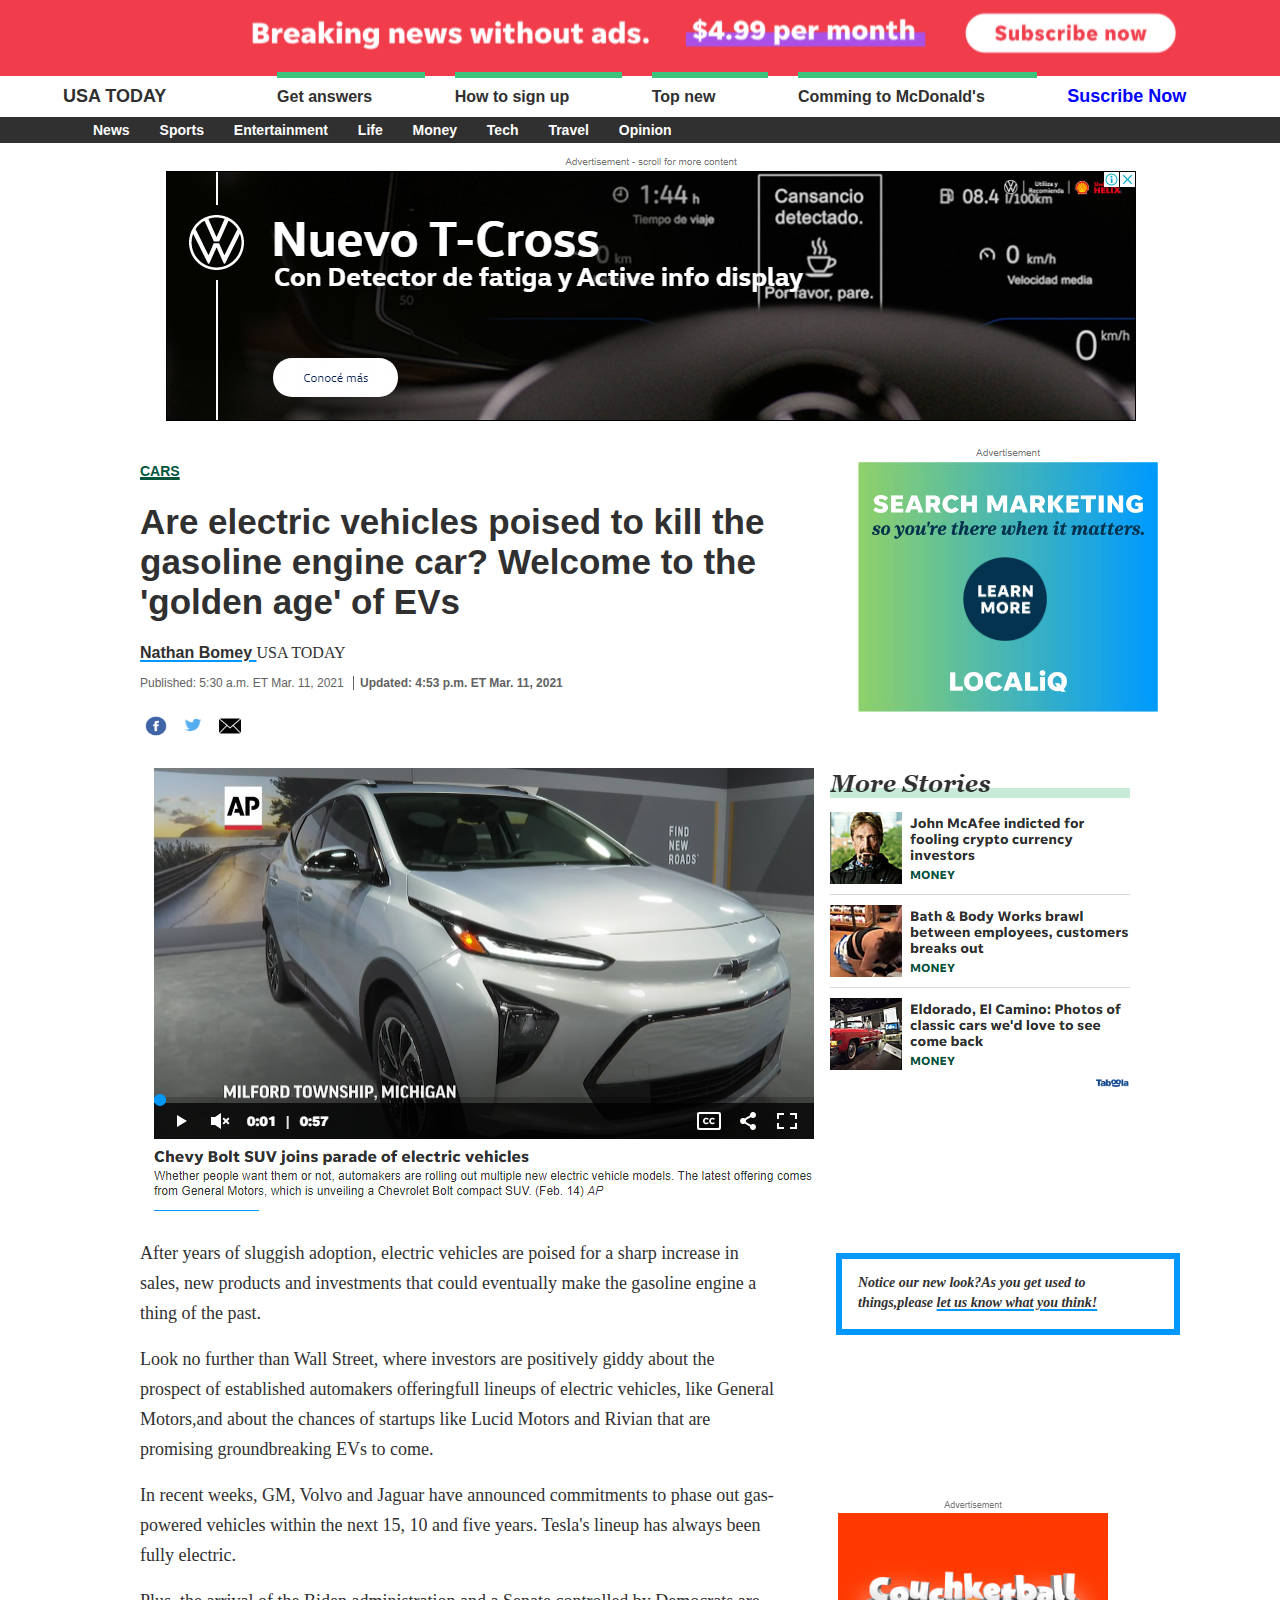
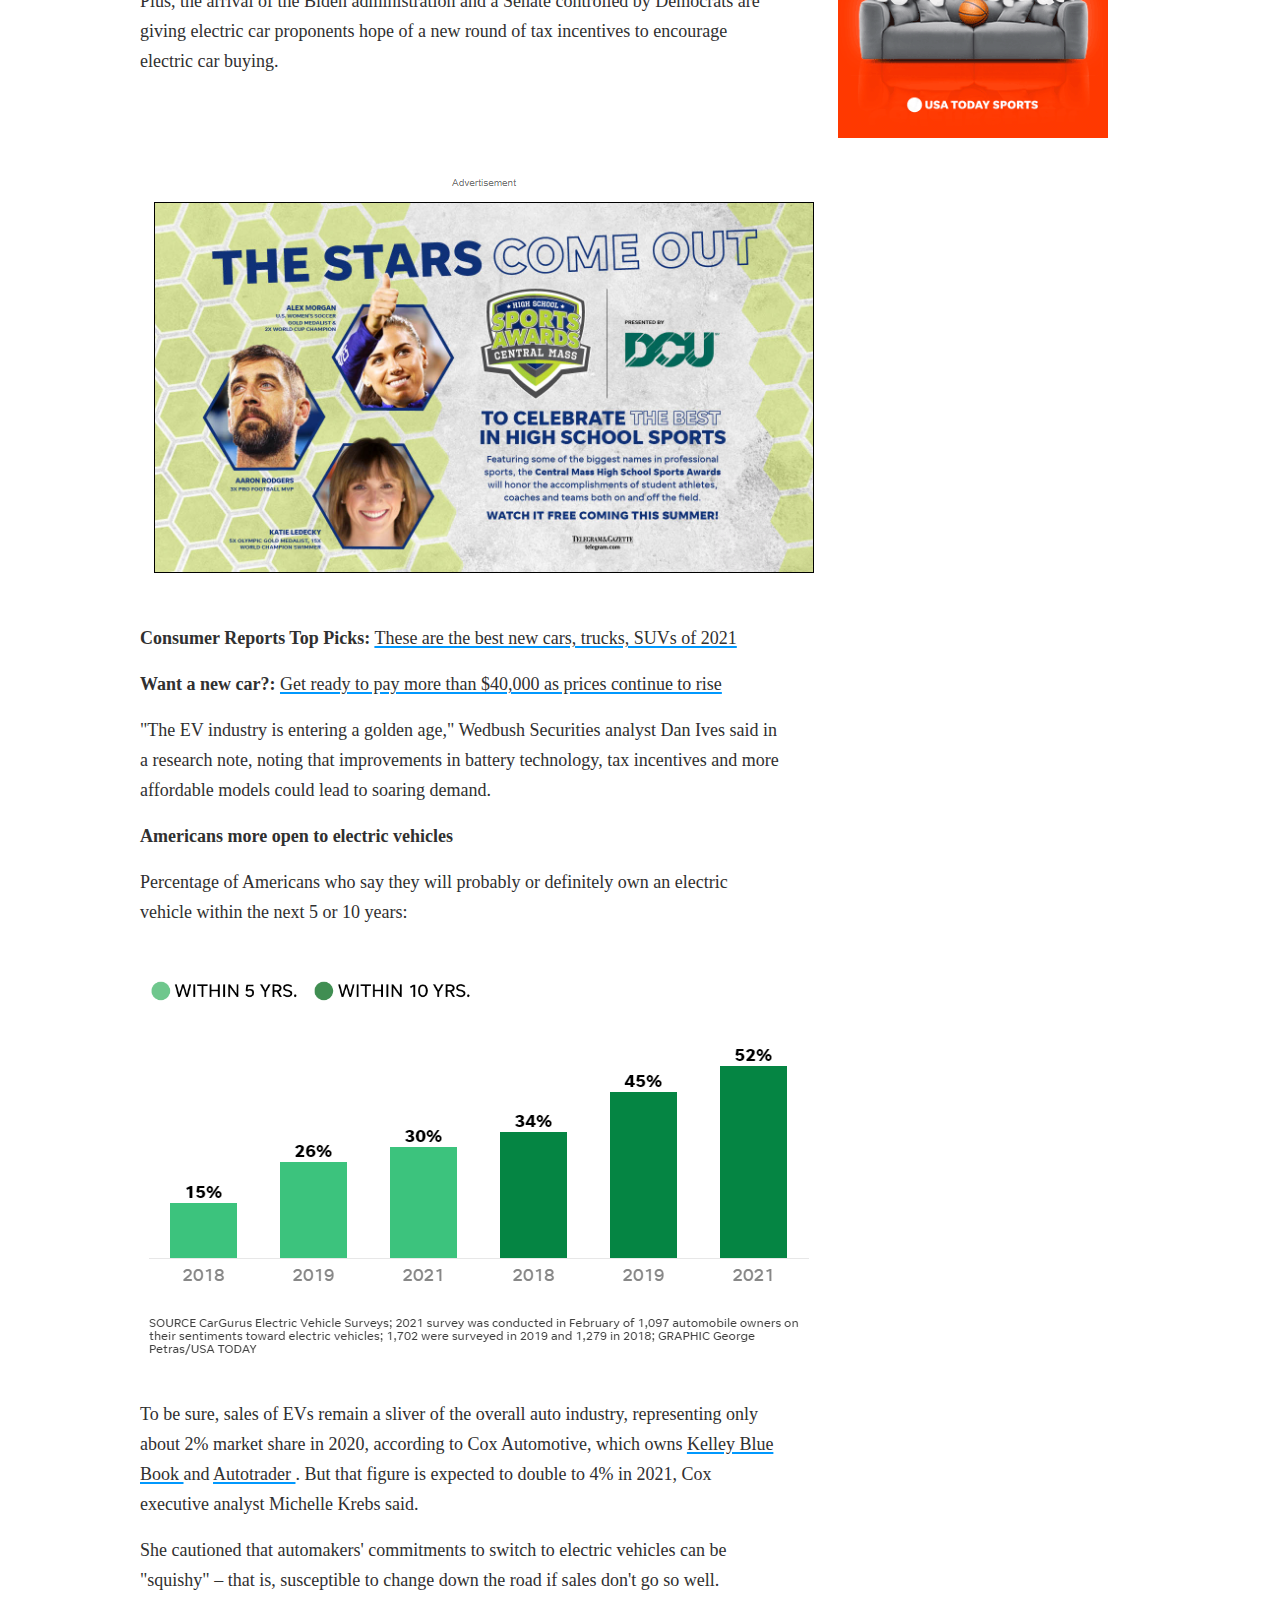
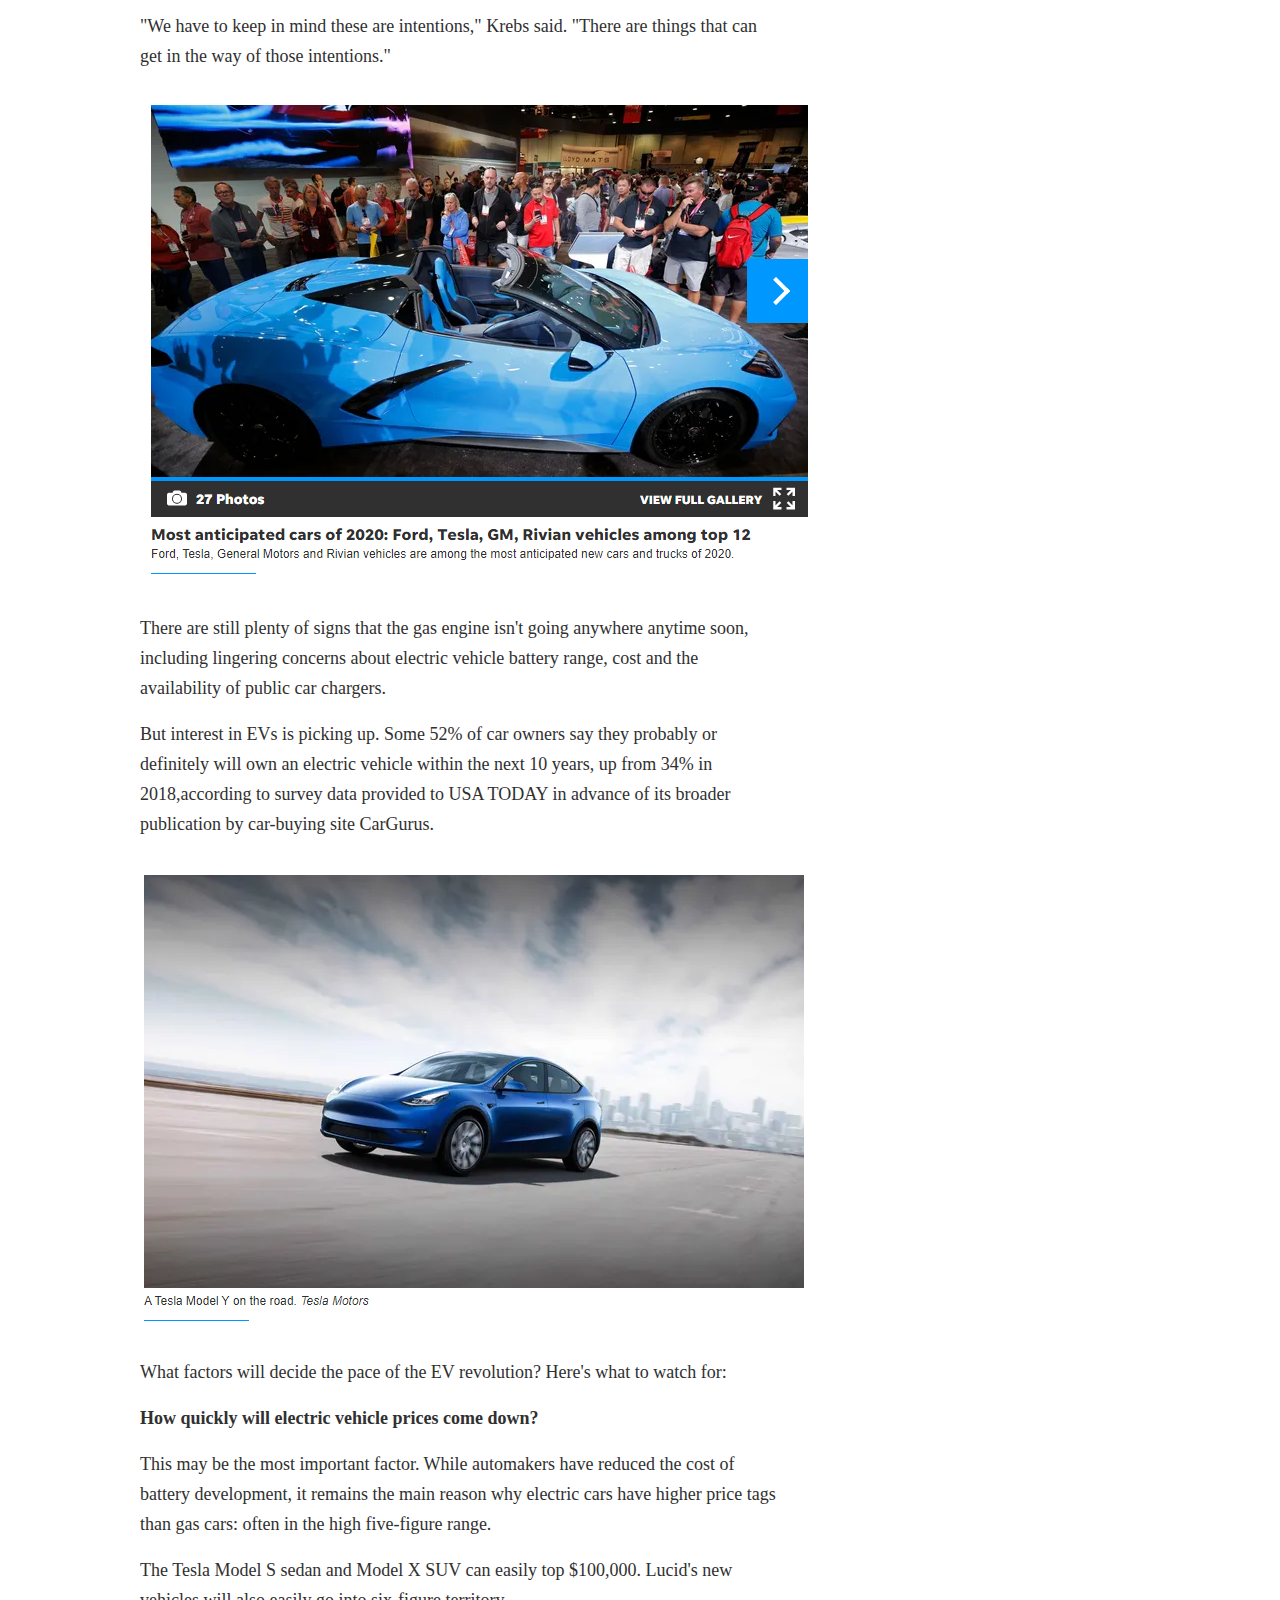
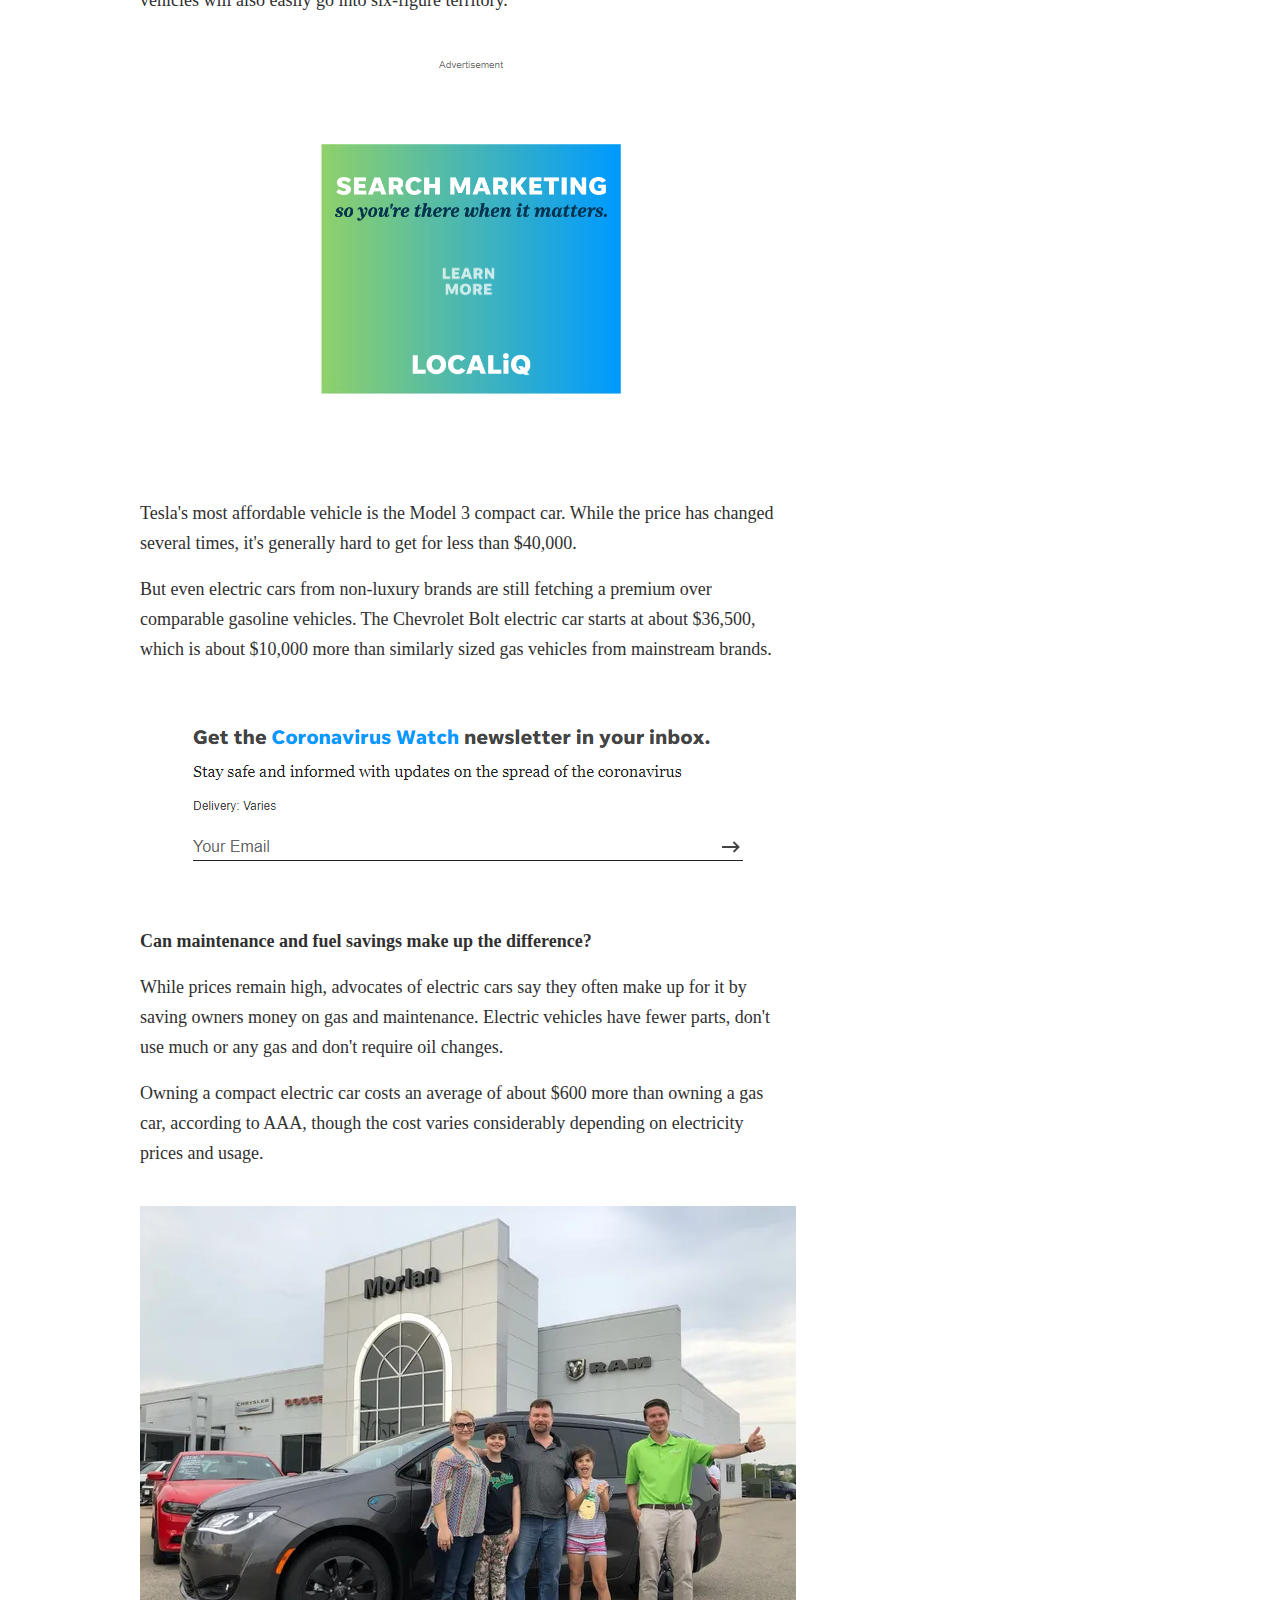
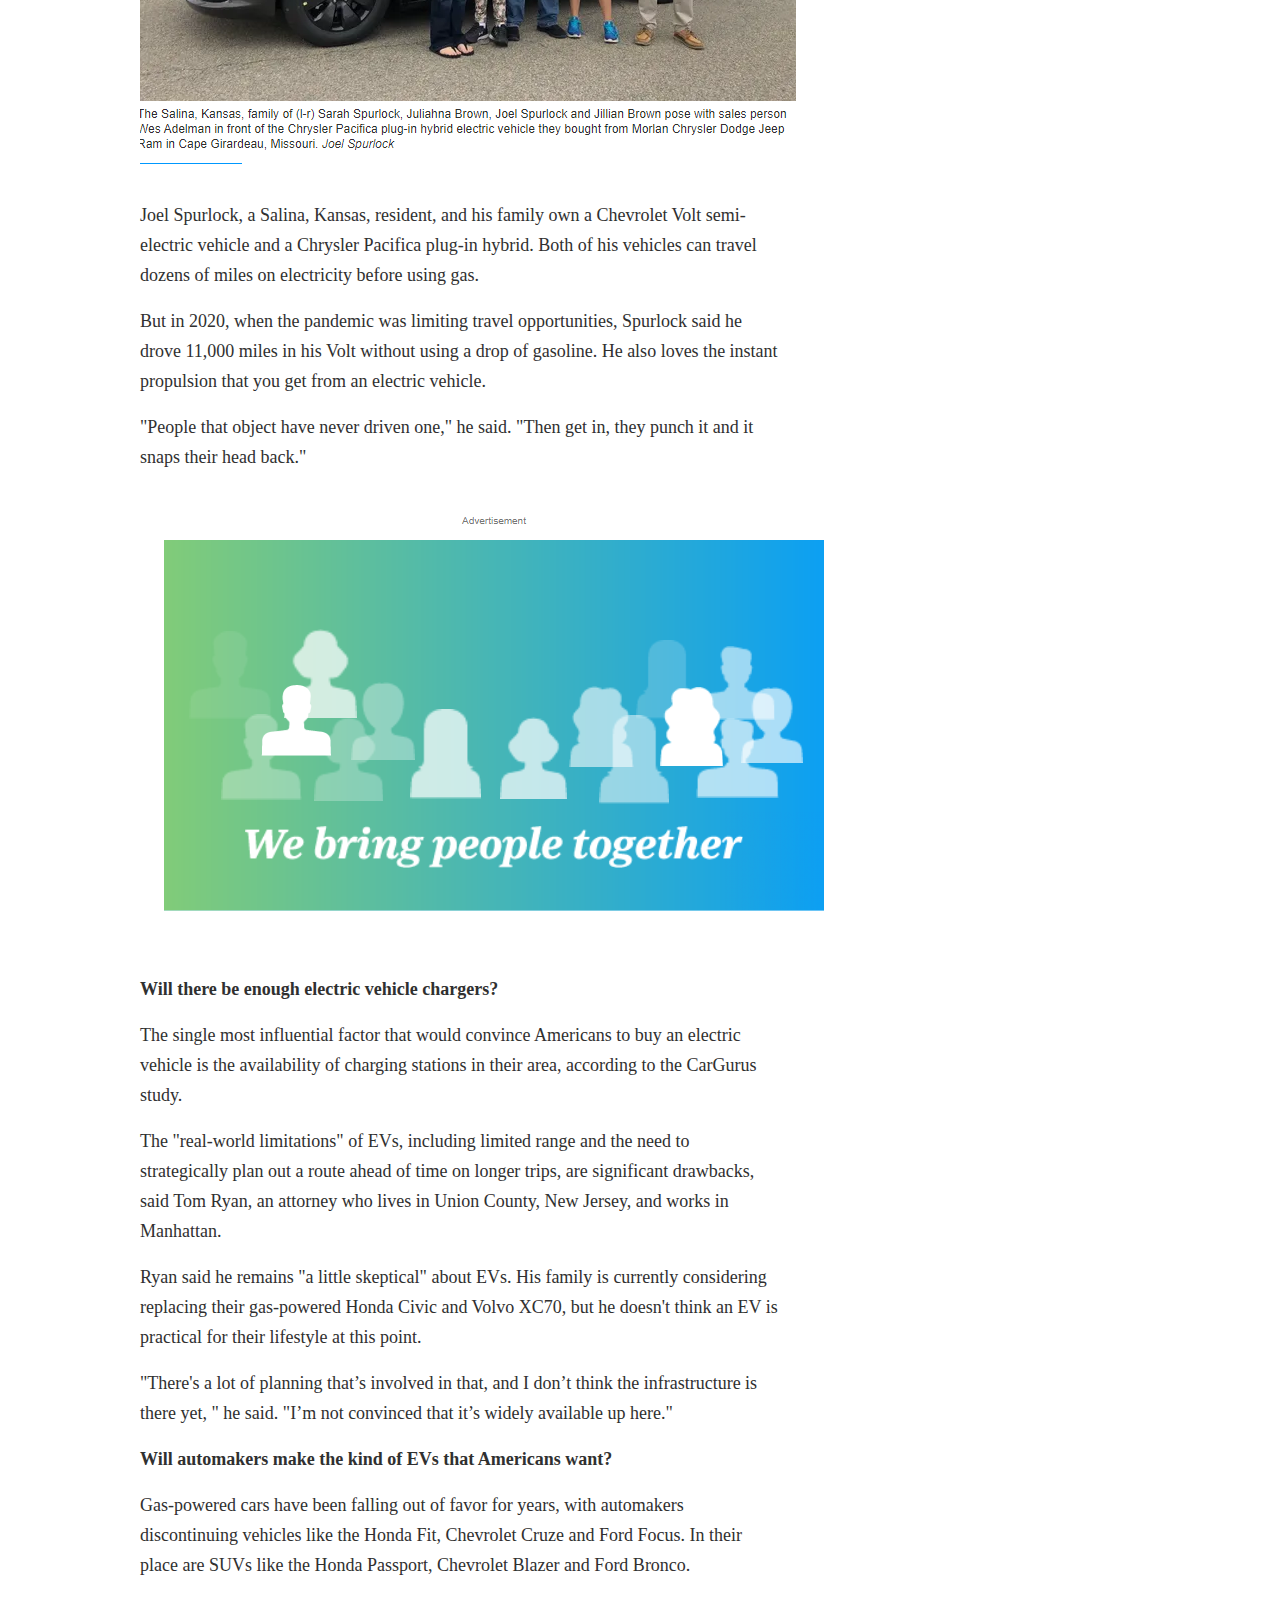
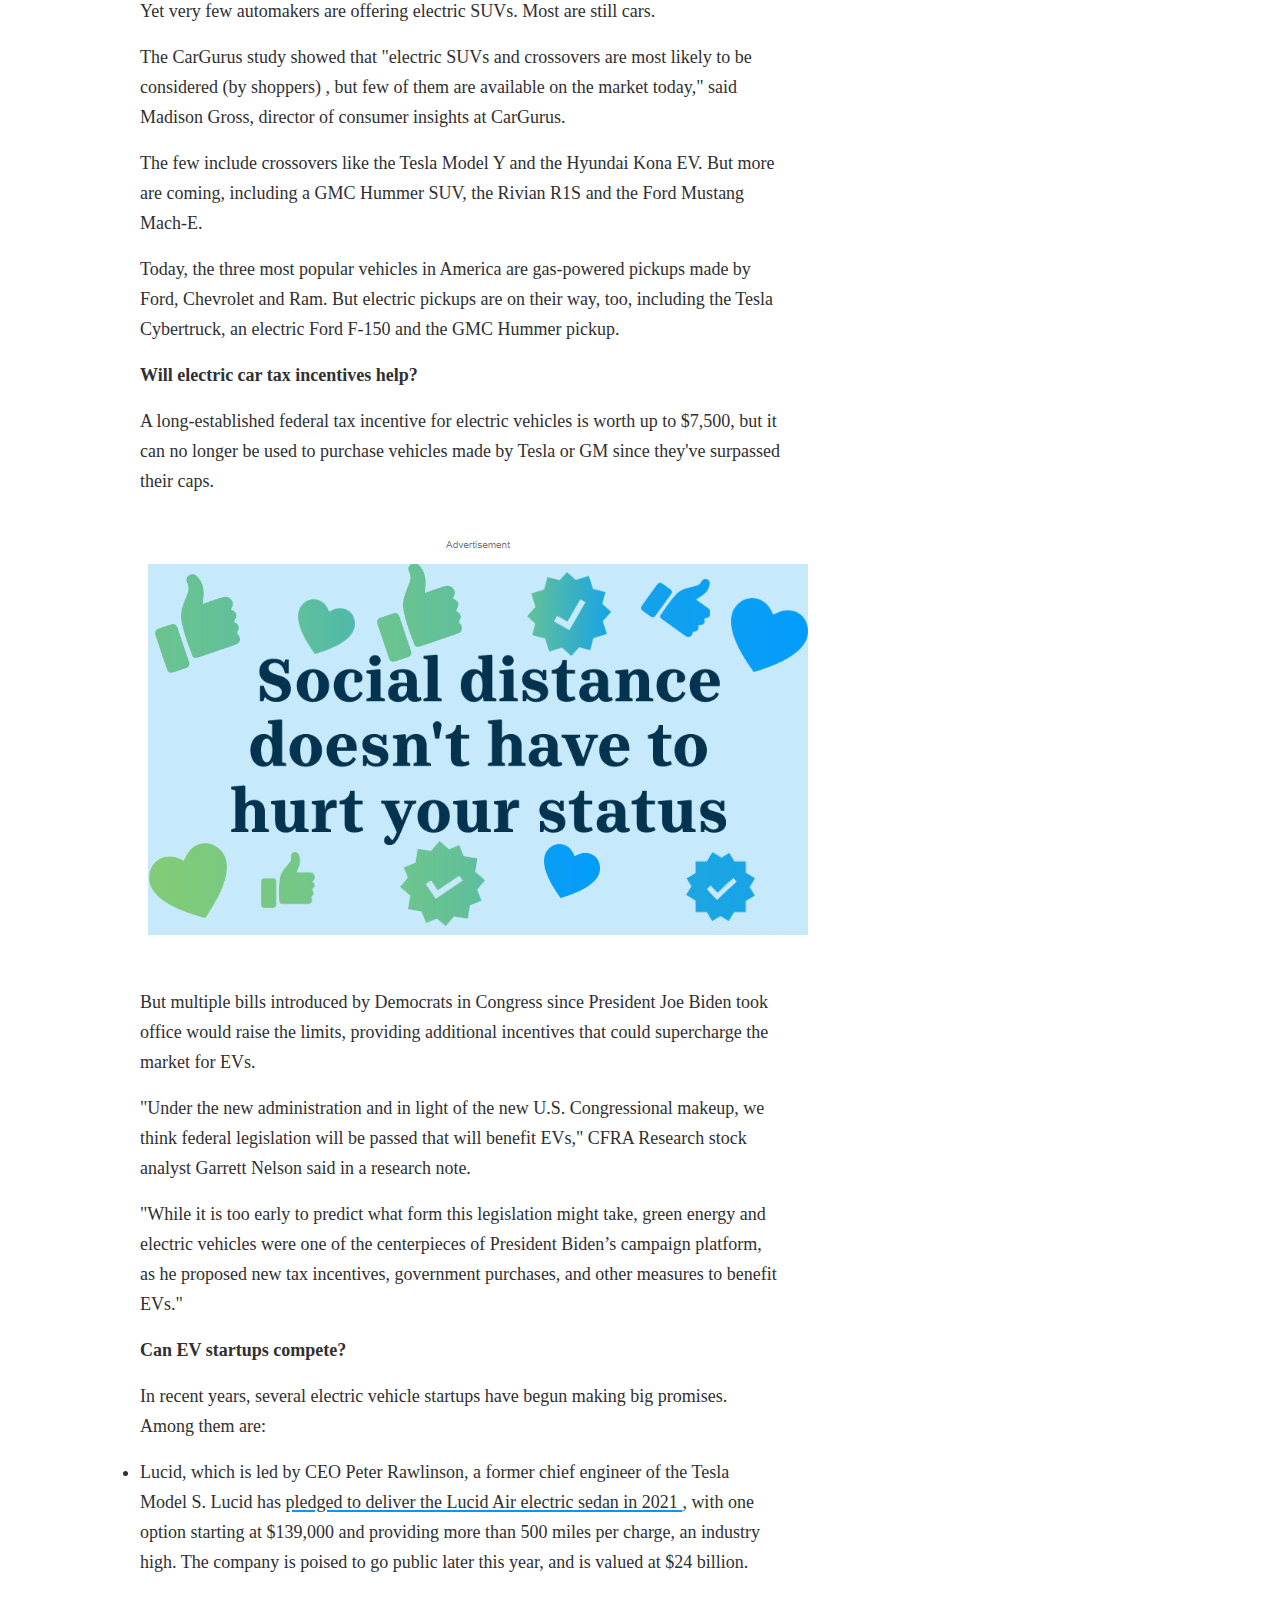
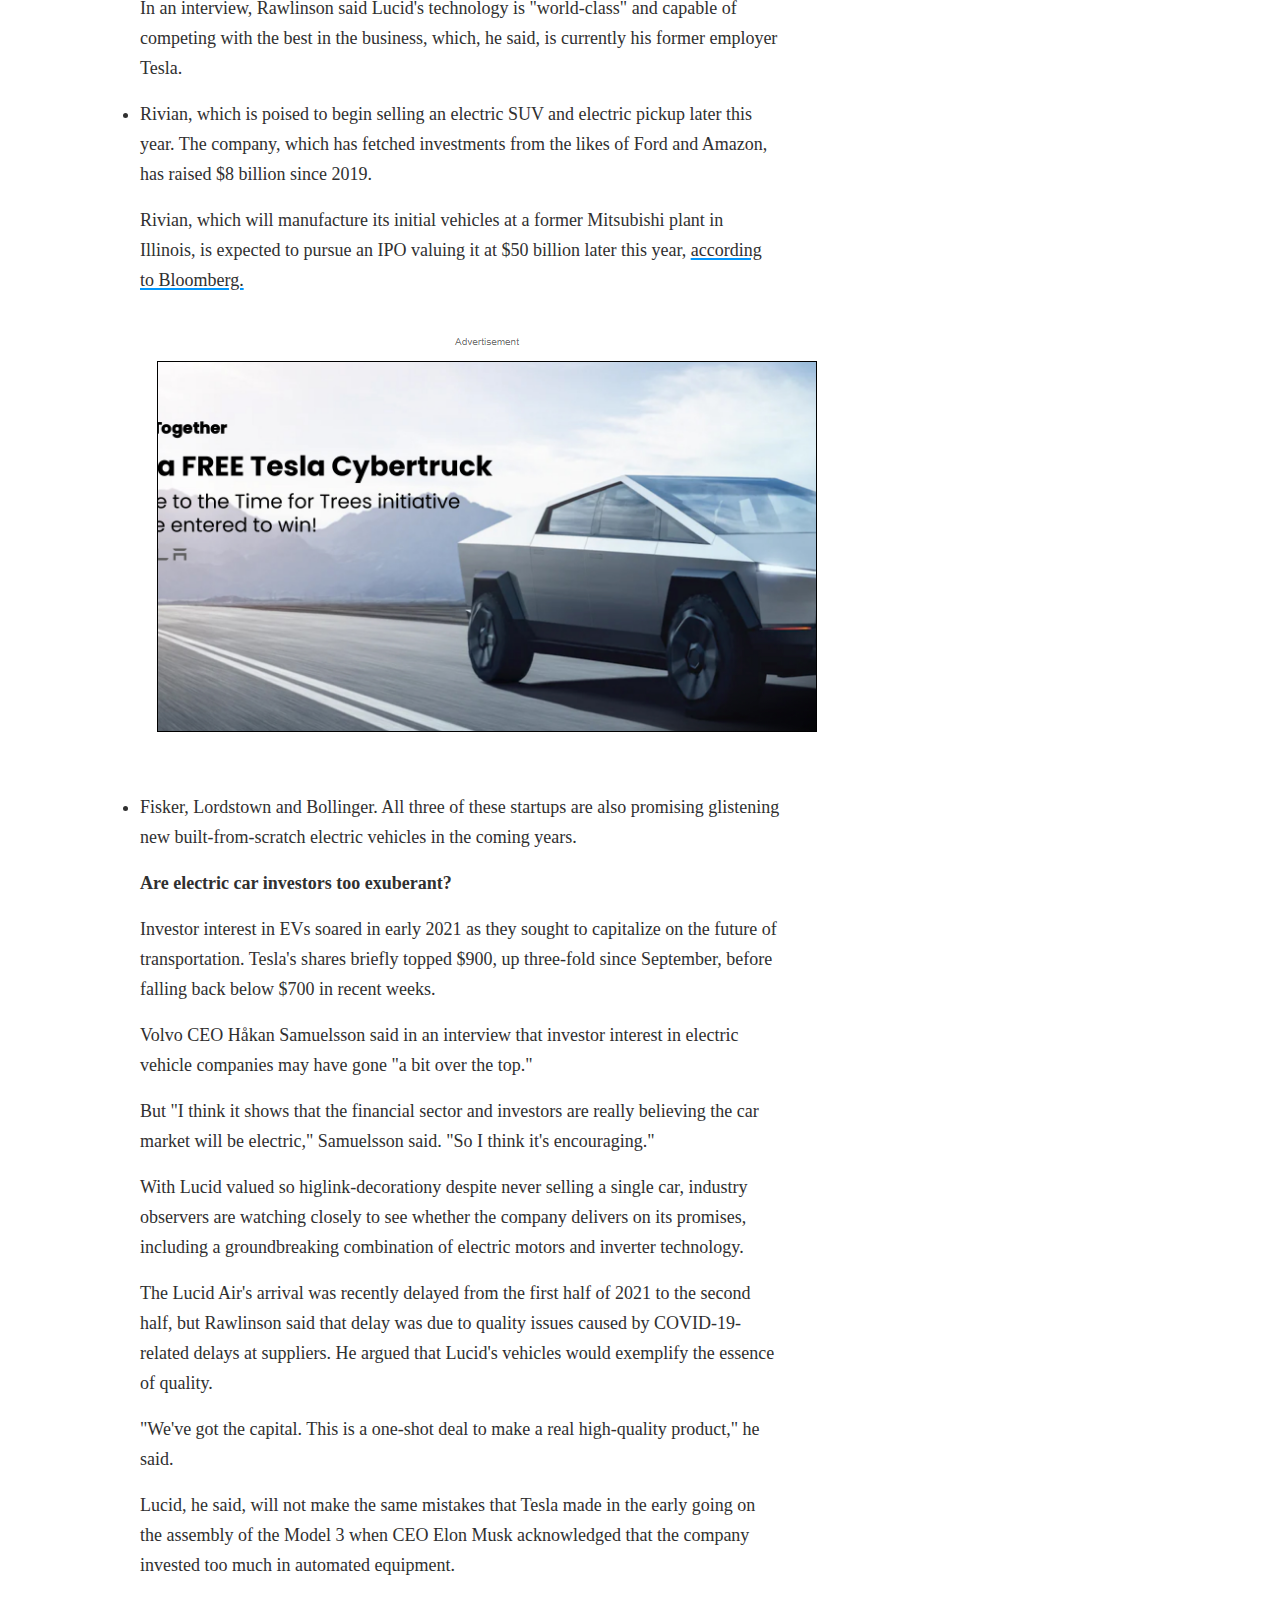
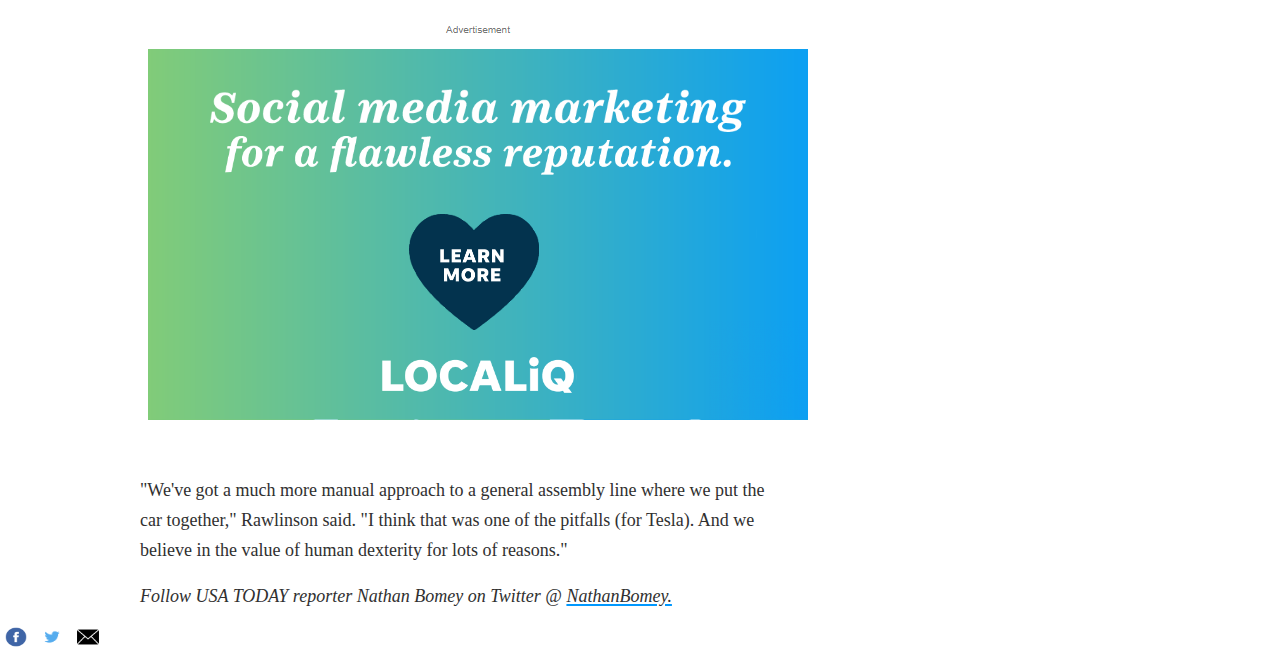
==== New-1.html @ ef64a82e "Renamed Class" ====
<!DOCTYPE html> 
<html lang="en">
    <head>
        <meta charset="UTF-8">
        <meta http-equiv="X-UA-Compatible" content="IE=edge">
        <meta name="viewport" content="width=device-width, initial-scale=1.0">
        <title>Electric vehicles threaten engines: GM, Volvo, Jaguar ditch gas cars</title> 
        <link rel="stylesheet" href="style.css">
    </head>
    <body>   
        <div class="header-fixed">
            <div class="advertisement-top">
                <img src="img/advertisement-header.png" alt="Advertisement">
            </div>
            <ul class="navbar-ul-1">
                <li class="navbar-li-icon">
                    <a class="navbar-li-icon-font"href="https://www.usatoday.com/news/"> 
                        usa today
                    </a>
                </li>
                <li class="navbar-li-1">
                    <a class="navbar-li-a-font"href="https://www.usatoday.com/story/money/taxes/2021/03/07/questions-answered-stimulus-unemployment-credits-jobs/4620258001/">
                        Get answers
                    </a>
                </li>
                <li class="navbar-li-1">
                    <a class="navbar-li-a-font"href="https://www.usatoday.com/story/money/food/2021/02/16/ihop-pancake-day-free-pancakes-coronavirus-changes/6706550002/">
                        How to sign up
                    </a>
                </li>
                <li class="navbar-li-1">
                    <a class="navbar-li-a-font"href="https://www.usatoday.com/story/money/cars/2021/02/18/consumer-reports-2021-top-picks-new-cars-trucks-suvs/6763979002/">
                        Top new
                    </a>
                </li>
                <li class="navbar-li-1">
                    <a class="navbar-li-a-font"href="https://www.usatoday.com/story/money/restaurants/2021/02/10/mcdonalds-hi-c-drink-orange-lavaburst-fanta-coming-back/4454968001/">
                        Comming to McDonald's
                    </a>
                </li>
                <li class="navbar-li-suscribe">
                    <a class="navbar-li-a-suscribe"href="https://cm.usatoday.com/specialoffer?gps-source=CPMASTHEAD&itm_campaign=2021SPRING&itm_medium=ONSITE&onSuccessRedirectURL=https%3A%2F%2Fwww.usatoday.com%2Fstory%2Fmoney%2Fcars%2F2021%2F03%2F11%2Felectric-vehicles-tesla-gm-lucid-rivian-volvo-gas-cars%2F4581584001%2F">
                        Suscribe Now
                    </a>
                </li>
            </ul>
            <ul class="navbar-ul-2">
                <li class="navbar-li-2">
                    <a class="navbar-li-2-a-font"href="https://www.usatoday.com/news/"> 
                        News</a>
                    </li>
                <li class="navbar-li-2">
                    <a class="navbar-li-2-a-font"href="https://www.usatoday.com/sports/"> 
                        Sports
                    </a>
                </li>
                <li class="navbar-li-2">
                    <a class="navbar-li-2-a-font"href="https://www.usatoday.com/entertainment/"> 
                        Entertainment
                    </a>
                </li>
                <li class="navbar-li-2">
                    <a class="navbar-li-2-a-font"href="https://www.usatoday.com/life/"> 
                        Life
                    </a>
                </li>
                <li class="navbar-li-2">
                    <a class="navbar-li-2-a-font"href="https://www.usatoday.com/money/">
                        Money
                    </a>
                </li>
                <li class="navbar-li-2">
                    <a class="navbar-li-2-a-font"href="https://www.usatoday.com/tech/">
                        Tech
                    </a>
                </li>
                <li class="navbar-li-2">
                    <a class="navbar-li-2-a-font"href="https://www.usatoday.com/travel/">
                        Travel
                    </a>
                </li>
                <li class="navbar-li-2">
                    <a class="navbar-li-2-a-font"href="https://www.usatoday.com/opinion/">
                        Opinion
                    </a>
                </li>
            </ul>
        </div>
        <img class="advertisement-body-margin" src="img/advertisement.png" alt="advertisement" >
        <div class="advertisement-float">
            <img class="advertisement-margin" src="img/advertisement8.png" alt="advertisement" >
        </div>
        <p class="index-font">
            <a class="index-decoration" href="https://www.usatoday.com/money/cars/">
                cars
            </a>
        </p>
        
        <h1 class="title-font">
            Are electric vehicles poised to kill the gasoline engine car? Welcome to the 'golden age' of EVs
        </h1>
        <p class="info-font">
            <a class="link-decoration" href="https://www.usatoday.com/staff/2646746001/nathan-bomey/">
                <span class="font-black">Nathan Bomey</span>
            </a> 
                <span class="font-uppercase">usa today<span>
        </p>
        <p class="info2-font">
            Published: 5:30 a.m. ET Mar. 11, 2021 <span class="info-text">Updated: 4:53 p.m. ET Mar. 11, 2021</span>
        </p>
        <div class="social-icon-div">
            <a class="social-img-icon" href="https://www.facebook.com/dialog/share?display=popup&app_id=215046668549694&href=https%3A%2F%2Fwww.usatoday.com%2Fstory%2Fmoney%2Fcars%2F2021%2F03%2F11%2Felectric-vehicles-tesla-gm-lucid-rivian-volvo-gas-cars%2F4581584001%2F">
                <img src="img/facebook.png" alt="Facebook Icon" width="22" height="20">
            </a>
            <a class="social-img-icon" href="https://twitter.com/intent/tweet?url=https%3A%2F%2Fwww.usatoday.com%2Fstory%2Fmoney%2Fcars%2F2021%2F03%2F11%2Felectric-vehicles-tesla-gm-lucid-rivian-volvo-gas-cars%2F4581584001%2F&text=Are%20electric%20vehicles%20poised%20to%20kill%20the%20gasoline%20engine%20car%3F%20Welcome%20to%20the%20%27golden%20age%27%20of%20EVs&via=usatoday">
                <img src="img/twitter.png" alt="Twitter Icon" width="24" height="22">
            </a>
            <a class="social-img-icon" href="mailto:?subject=Are%20electric%20vehicles%20poised%20to%20kill%20the%20gasoline%20engine%20car%3F%20Welcome%20to%20the%20'golden%20age'%20of%20EVs%20-%20from%20USA%20TODAY&amp;body=Are%20electric%20vehicles%20poised%20to%20kill%20the%20gasoline%20engine%20car%3F%20Welcome%20to%20the%20'golden%20age'%20of%20EVs%0A%0AAfter%20years%20of%20sluggish%20adoption%2C%20electric%20cars%20are%20poised%20for%20a%20surge%20in%20sales%20and%20products%20that%20could%20make%20the%20gas%20engine%20a%20thing%20of%20the%20past.%0A%0ACheck%20out%20this%20story%20on%20usatoday.com%3A%20https%3A%2F%2Fwww.usatoday.com%2Fstory%2Fmoney%2Fcars%2F2021%2F03%2F11%2Felectric-vehicles-tesla-gm-lucid-rivian-volvo-gas-cars%2F4581584001%2F">
                <img src="img/email.png" alt="Email Icon" width="22" height="20">
            </a>
        </div>
        <div class="advertisement-float">
            <img class="advertisement-margin"src="img/advertisement9.png" alt="Anuncio" >
        </div>
        <div class="advertisement-text-margin">
            <img  src="img/car-advertisement.png" alt="Car Ad">
        </div>
        <div class="text-float">
            <p class="text-float-font">
                Notice our new look?As you get used to things,please 
                    <a class="link-decoration" href="https://cm.usatoday.com/site-feedback/?platform=Tangent-Desktop&url=https%3A%2F%2Fwww.usatoday.com%2Fstory%2Fmoney%2Fcars%2F2021%2F03%2F11%2Felectric-vehicles-tesla-gm-lucid-rivian-volvo-gas-cars%2F4581584001%2F&marketName=usatoday&cta=Right-Rail">
                        let us know what you think!
                    </a>
            </p>
        </div>
        <p class="text-font">
            After years of sluggish adoption, electric vehicles are poised for a sharp increase in sales,
            new products and investments that could eventually make the gasoline engine a thing of the past.
        </p>
        <p class="text-font">
            Look no further than Wall Street, where investors are positively giddy about the prospect of established 
            automakers offeringfull lineups of electric vehicles, like General Motors,and about the chances of startups
            like Lucid Motors and Rivian that are promising groundbreaking EVs to come.
        </p> 
        <div class="advertisement-sticky">
            <img class="advertisement-float2" src="img/advertisement10.png" alt="Advertisement" >
        </div>
        <p class="text-font">
            In recent weeks, GM, Volvo and Jaguar have announced commitments to phase out gas-powered vehicles 
            within the next 15, 10 and five years. Tesla's lineup has always been fully electric.
        </p>
        
        <p class="text-font">
            Plus, the arrival of the Biden administration and a Senate controlled by Democrats are giving electric
            car proponents hope of a new round of tax incentives to encourage electric car buying.
        </p>
        <img class="advertisement-text-margin" src="img/advertisement1.png" alt="Advertisement">
        <p class="text-font">
            <span class="font-black">Consumer Reports Top Picks:</span>
            <a class="link-decoration" href="https://www.usatoday.com/story/money/cars/2021/02/18/consumer-reports-2021-top-picks-new-cars-trucks-suvs/6763979002/">
                These are the best new cars, trucks, SUVs of 2021
            </a>
        </p>
        
        <p class="text-font">
            <span class="font-black">Want a new car?:</span>
            <a class="link-decoration" href="https://www.usatoday.com/story/money/cars/2021/01/07/new-cars-trucks-suvs-financing-downpayment-prices/4139776001/">
                Get ready to pay more than $40,000 as prices continue to rise
            </a>
        </p>      
        <p class="text-font">
            "The EV industry is entering a golden age," Wedbush Securities analyst Dan Ives said in a research note, 
            noting that improvements in battery technology, tax incentives and more affordable models could lead to 
            soaring demand.
        </p>  
        <h2 class="text-font">
            Americans more open to electric vehicles
        </h2> 
        <p class="text-font">
            Percentage of Americans who say they will probably or definitely own an electric vehicle within the next
             5 or 10 years:
        </p> 
        <img class="advertisement-text-margin" src="img/graphic.png"alt="Graphic">
        <p class="text-font">
            To be sure, sales of EVs remain a sliver of the overall auto industry, representing only about 2% market 
            share in 2020, according to Cox Automotive, which owns 
            <a class="link-decoration" href="https://www.kbb.com">
                Kelley Blue Book
            </a>  and 
            <a class="link-decoration" href="https://www.autotrader.com">
                Autotrader
            </a> . But that figure 
            is expected to double to 4% in 2021, Cox executive analyst Michelle Krebs said.
        </p>
        <p class="text-font">
            She cautioned that automakers' commitments to switch to electric vehicles can be "squishy" – that is, 
            susceptible to change down the road if sales don't go so well.
        </p>
        <p class="text-font">
            "We have to keep in mind these are intentions," Krebs said. "There are things that can get in the way 
            of those intentions."
        </p>
        <img class="advertisement-text-margin" src="img/gallery.png"alt="Cars">
        <p class="text-font">
            There are still plenty of signs that the gas engine isn't going anywhere anytime soon, including 
            lingering concerns about electric vehicle battery range, cost and the availability of public car chargers.
        </p>
        <p class="text-font">
            But interest in EVs is picking up. Some 52% of car owners say they probably or definitely will own an 
            electric vehicle within the next 10 years, up from 34% in 2018,according to survey data provided to USA
             TODAY in advance of its broader publication by car-buying site CarGurus.
        </p>
        <img class="advertisement-text-margin" src="img/tesla-car.png"alt="Tesla Car">
        <p class="text-font">
            What factors will decide the pace of the EV revolution? Here's what to watch for:
        </p>
        <h2 class="text-font">
            How quickly will electric vehicle prices come down?
        </h2>
        <p class="text-font">
            This may be the most important factor. While automakers have reduced the cost of battery development,
             it remains the main reason why electric cars have higher price tags than gas cars: often in the high 
             five-figure range.
        </p>
        <p class="text-font">
            The Tesla Model S sedan and Model X SUV can easily top $100,000. Lucid's new vehicles will also easily
             go into six-figure territory.
        </p>
        <img class="advertisement-text-margin" src="img/advertisement2.png"alt="Advertisement">
        <p class="text-font">
            Tesla's most affordable vehicle is the Model 3 compact car. While the price has changed several times, 
            it's generally hard to get for less than $40,000.
        </p>
        <p class="text-font">
            But even electric cars from non-luxury brands are still fetching a premium over comparable gasoline 
            vehicles. The Chevrolet Bolt electric car starts at about $36,500, which is about $10,000 more than 
            similarly sized gas vehicles from mainstream brands.
        </p>
        <img class="advertisement-text-margin" src="img/advertisement3.png"alt="Advertisement">
        <h2 class="text-font">
            Can maintenance and fuel savings make up the difference?
        </h2>
        <p class="text-font">
            
            While prices remain high, advocates of electric cars say they often make up for it by saving owners
             money on gas and maintenance. Electric vehicles have fewer parts, don't use much or any gas and don't
              require oil changes.
        </p>
        <p class="text-font">
            Owning a compact electric car costs an average of about $600 more than owning a gas car, according to AAA,
             though the cost varies considerably depending on electricity prices and usage.
        </p>
            <img class="advertisement-text-margin" src="img/family.png"alt="Family">
        <p class="text-font">
            Joel Spurlock, a Salina, Kansas, resident, and his family own a Chevrolet Volt semi-electric vehicle and a
             Chrysler Pacifica plug-in hybrid. Both of his vehicles can travel dozens of miles on electricity before 
             using gas.
        </p>
        <p class="text-font">
            But in 2020, when the pandemic was limiting travel opportunities, Spurlock said he drove 11,000 miles in
             his Volt without using a drop of gasoline. He also loves the instant propulsion that you get from an 
             electric vehicle.
        </p>
        <p class="text-font">
            "People that object have never driven one," he said. "Then get in, they punch it and it snaps their head 
            back."
        </p>
        <img class="advertisement-text-margin" src="img/advertisement4.png"alt="Advertisement">
        <h2 class="text-font">
            Will there be enough electric vehicle chargers?
        </h2>
        <p class="text-font">
            The single most influential factor that would convince Americans to buy an electric vehicle is the 
            availability of charging stations in their area, according to the CarGurus study.
        </p>
        <p class="text-font">
            The "real-world limitations" of EVs, including limited range and the need to strategically plan out a route
             ahead of time on longer trips, are significant drawbacks, said Tom Ryan, an attorney who lives in Union
              County, New Jersey, and works in Manhattan.
        </p>
        <p class="text-font">
            Ryan said he remains "a little skeptical" about EVs. His family is currently considering replacing their 
            gas-powered Honda Civic and Volvo XC70, but he doesn't think an EV is practical for their lifestyle at 
            this point.
        </p>
        <p class="text-font">
            "There's a lot of planning that’s involved in that, and I don’t think the infrastructure is there yet,
            " he said. "I’m not convinced that it’s widely available up here."
        </p>
        <h2 class="text-font">
            Will automakers make the kind of EVs that Americans want?
        </h2>
        <p class="text-font">
            Gas-powered cars have been falling out of favor for years, with automakers discontinuing vehicles like 
            the Honda Fit, Chevrolet Cruze and Ford Focus. In their place are SUVs like the Honda Passport, 
            Chevrolet Blazer and Ford Bronco.
        </p>
        <p class="text-font">
            Yet very few automakers are offering electric SUVs. Most are still cars.
        </p>
        <p class="text-font">
            The CarGurus study showed that "electric SUVs and crossovers are most likely to be considered (by shoppers)
            , but few of them are available on the market today," said Madison Gross, director of consumer insights at 
            CarGurus.    
        </p>
        <p class="text-font">
            The few include crossovers like the Tesla Model Y and the Hyundai Kona EV. But more are coming, including
             a GMC Hummer SUV, the Rivian R1S and the Ford Mustang Mach-E.
        </p>
        <p class="text-font">
            Today, the three most popular vehicles in America are gas-powered pickups made by Ford, Chevrolet and Ram.
             But electric pickups are on their way, too, including the Tesla Cybertruck, an electric Ford F-150 and the
              GMC Hummer pickup.
        </p>
        <h2 class="text-font">
            Will electric car tax incentives help?
        </h2>
        <p class="text-font">
            A long-established federal tax incentive for electric vehicles is worth up to $7,500, but it can no longer
             be used to purchase vehicles made by Tesla or GM since they've surpassed their caps.
        </p>
        <img class="advertisement-text-margin" src="img/advertisement5.png"alt="Advertisement">
        <p class="text-font">
            But multiple bills introduced by Democrats in Congress since President Joe Biden took office would raise 
            the limits, providing additional incentives that could supercharge the market for EVs.
        </p>
        <p class="text-font">
            "Under the new administration and in light of the new U.S. Congressional makeup, we think federal 
            legislation will be passed that will benefit EVs," CFRA Research stock analyst Garrett Nelson said in a 
            research note.
        </p>
        <p class="text-font">
            "While it is too early to predict what form this legislation might take, green energy and electric vehicles
             were one of the centerpieces of President Biden’s campaign platform, as he proposed new tax incentives, 
             government purchases, and other measures to benefit EVs."
        </p>
        <h2 class="text-font">
            <span class="font-black">Can EV startups compete?</span>
        </h2>
        <p class="text-font">
            In recent years, several electric vehicle startups have begun making big promises. Among them are:
        </p>
        <ul class="text-ul-font">
            <li>
                Lucid, which is led by CEO Peter Rawlinson, a former chief engineer of the Tesla Model S. Lucid has
                    <a class="link-decoration" href="https://www.usatoday.com/story/money/cars/2020/09/09/lucid-air-lucid-motors-electric-car/5748925002/">
                        pledged to deliver the Lucid Air electric sedan in 2021
                    </a>
                , with one option starting at $139,000 and providing more than 500 miles per charge, an industry high.
                The company is poised to go public later this year, and is valued at $24 billion.
            </li>
        </ul>
        <p class="text-font">
             In an interview, Rawlinson said Lucid's technology is "world-class" and capable of competing with the 
             best in the business, which, he said, is currently his former employer Tesla.
        </p>
        <ul class="text-ul-font">
            <li>
                Rivian, which is poised to begin selling an electric SUV and electric pickup later this year. The 
                company, which has fetched investments from the likes of Ford and Amazon, has raised $8 billion since
                 2019.
            </li>
        </ul>
        <p class="text-font">
            Rivian, which will manufacture its initial vehicles at a former Mitsubishi plant in Illinois, is expected 
            to pursue an IPO valuing it at $50 billion later this year, 
            <a class="link-decoration" href="https://www.bloomberg.com/news/articles/2021-03-09/amazon-backed-rivian-seeks-3-in-a-row-ev-debuts-defying-history">
                according to Bloomberg.
            </a>
        </p>
        <img class="advertisement-text-margin" src="img/advertisement6.png"alt="advertisement">
        <ul class="text-ul-font">
            <li>
                Fisker, Lordstown and Bollinger. All three of these startups are also promising glistening new 
                built-from-scratch electric vehicles in the coming years.
            </li>
        </ul>
        <h2 class="text-font">
            Are electric car investors too exuberant?
        </h2>
        <p class="text-font">
            Investor interest in EVs soared in early 2021 as they sought to capitalize on the future of transportation.
             Tesla's shares briefly topped $900, up three-fold since September, before falling back below $700 in 
             recent weeks. 
        </p>
        <p class="text-font">
            Volvo CEO Håkan Samuelsson said in an interview that investor interest in electric vehicle companies may 
            have gone "a bit over the top."
        </p>
        <p class="text-font">
            But "I think it shows that the financial sector and investors are really believing the car market will 
            be electric," Samuelsson said. "So I think it's encouraging."
        </p>
        <p class="text-font">
            With Lucid valued so higlink-decorationy despite never selling a single car, industry observers are watching closely 
            to see whether the company delivers on its promises, including a groundbreaking combination of electric 
            motors and inverter technology.
        </p>
        <p class="text-font">
            The Lucid Air's arrival was recently delayed from the first half of 2021 to the second half, but Rawlinson
             said that delay was due to quality issues caused by COVID-19-related delays at suppliers. He argued that 
             Lucid's vehicles would exemplify the essence of quality.
        </p>
        <p class="text-font">
            "We've got the capital. This is a one-shot deal to make a real high-quality product," he said.
        </p>
        <p class="text-font">
            Lucid, he said, will not make the same mistakes that Tesla made in the early going on the assembly of the
             Model 3 when CEO Elon Musk acknowledged that the company invested too much in automated equipment.
        </p>
        <img class="advertisement-text-margin" src="img/advertisement7.png"alt="Advertisement">
        <p class="text-font">
            "We've got a much more manual approach to a general assembly line where we put the car together," 
            Rawlinson said. "I think that was one of the pitfalls (for Tesla). And we believe in the value of human
             dexterity for lots of reasons."
        </p>
        <p  class="font-italic">
            Follow USA TODAY reporter Nathan Bomey on Twitter @
            <a class="link-decoration" href="https://twitter.com/NathanBomey">
               NathanBomey.
            </a>
        </p>
        <div class="icon">
            <a class="social-img-icon" href="https://www.facebook.com/dialog/share?display=popup&app_id=215046668549694&href=https%3A%2F%2Fwww.usatoday.com%2Fstory%2Fmoney%2Fcars%2F2021%2F03%2F11%2Felectric-vehicles-tesla-gm-lucid-rivian-volvo-gas-cars%2F4581584001%2F">
                <img src="img/facebook.png" alt="Facebook Icon" width="22" height="20">
            </a>
            <a class="social-img-icon" href="https://twitter.com/intent/tweet?url=https%3A%2F%2Fwww.usatoday.com%2Fstory%2Fmoney%2Fcars%2F2021%2F03%2F11%2Felectric-vehicles-tesla-gm-lucid-rivian-volvo-gas-cars%2F4581584001%2F&text=Are%20electric%20vehicles%20poised%20to%20kill%20the%20gasoline%20engine%20car%3F%20Welcome%20to%20the%20%27golden%20age%27%20of%20EVs&via=
        usatoday">
                <img src="img/twitter.png" alt="Twitter Icon"width="22" height="20">
            </a>
            <a class="social-img-icon" href="mailto:?subject=Are%20electric%20vehicles%20poised%20to%20kill%20the%20gasoline%20engine%20car%3F%20Welcome%20to%20the%20'golden%20age'%20of%20EVs%20-%20from%20USA%20TODAY&amp;body=Are%20electric%20vehicles%20poised%20to%20kill%20the%20gasoline%20engine%20car%3F%20Welcome%20to%20the%20'golden%20age'%20of%20EVs%0A%0AAfter%20years%20of%20sluggish%20adoption%2C%20electric%20cars%20are%20poised%20for%20a%20surge%20in%20sales%20and%20products%20that%20could%20make%20the%20gas%20engine%20a%20thing%20of%20the%20past.%0A%0ACheck%20out%20this%20story%20on%20usatoday.com%3A%20https%3A%2F%2Fwww.usatoday.com%2Fstory%2Fmoney%2Fcars%2F2021%2F03%2F11%2Felectric-vehicles-tesla-gm-lucid-rivian-volvo-gas-cars%2F4581584001%2F">
                <img src="img/email.png" alt="Email Icon" width="22" height="20">
            </a>
        </div>
    </body>  
</html>
---- style.css ----
body{
    margin: 0px;
}
.header-fixed{
    position: fixed;
    top:0;
}
.advertisement-top{
    padding-left:100px ;
    background-color: rgb(240,60,75);
}
.text-font{
    margin: 16px 500px 16px 140px;
    font-family: Georgia, 'Times New Roman', Times, serif;
    color:#303030;
    font-size: 18px;
    line-height: 30px;
}
.index-font{
    margin: 16px 500px 16px 140px;
    font-family:Arial,sans-serif ;
    text-transform: uppercase;
    font-size: 14px;
    line-height: 30px;
}
.index-decoration{
    color:#00553c;
    font-weight: 800;
    text-decoration: underline;
    text-decoration-thickness: 3px;
    text-underline-offset: 1px;
}
.title-font {
    margin: 16px 500px 16px 140px;
    font-family: Arial,sans-serif;
    color:#303030;
    font-size: 35px;
    font-weight: 800;
}
.font-uppercase {
    font-family: Georgia, 'Times New Roman', Times, serif;
    text-transform: uppercase;
}
.font-italic{
    margin: 16px 500px 16px 140px;
    font-family: Georgia, 'Times New Roman', Times, serif;
    font-style: italic;
    color:#303030;
    font-size: 18px;
    line-height: 30px;    
}
.info-font{
    margin: 16px 500px 0px 140px;
    font-family: Arial, sans-serif;
    color:#303030;
    font-size: 16px;
    line-height: 30px;
}
.info2-font{
    font-family: Arial, sans-serif;
    color:#626262;
    font-size: 12px;
    margin: 0px 500px 0px 140px;
    line-height: 30px;
}
.info-text{
    margin-left: 6px;
    padding-left: 6px;
    border-left: 1px solid #626262;
    font-weight: 700;
}
.font-black {
    color:#303030;
    font-weight: 800;
}
.social-icon-div{
    margin: 16px 500px 16px 140px;
}
.social-img-icon{
    margin:0px 5px;
    text-decoration: none;
}
.link-decoration{
    color: #303030;
    text-decoration:underline;
    text-decoration-color: #0098fe;
    text-decoration-thickness: 2px;
    text-underline-offset: 2px;
}
.link-decoration:hover{
    color:black;
}
.advertisement-margin{
    margin-right: 100px;
}
.advertisement-float{
    float: right;
}
.advertisement-float2{
    float: right;
    margin-right: 150px;
}
.advertisement-sticky{
    position: sticky;
    top:150px;
}
.advertisement-text-margin{
    margin: 16px 500px 16px 140px;
}
.text-float{
    margin-right: 100px;
}

.text-float-font{
    float: right;
    margin: 15px 0 36px;
    padding: 14px 16px 16px;
    border: 6px solid #0098fe;
    width: 300px;
    font-family: Georgia, 'Times New Roman', Times, serif;
    color:#303030;
    font-size: 14px;
    font-style: italic;
    font-weight: 700;
    line-height: 20px;
}
.text-ul-font{
    margin: 16px 500px 16px 100px;
    font-family: Georgia, 'Times New Roman', Times, serif;
    color:#303030;
    font-size: 18px;
    line-height: 30px;
}
.advertisement-body-margin{
    margin-top: 150px;
}

.navbar-ul-1{
    list-style-type: none;
    margin: 0px;
    padding: 10px 50px 10px 50px;
    background-color: white;
}

.navbar-li-icon{
    display: inline;
    margin: 0px 13px;
    padding: 10px 70px 0px 0px;
}
.navbar-li-1{
    display: inline;
    margin: 0px 15px;
    padding: 10px 40px 0px 0px;
    border-top: 6px solid #3cc37d;
    
}
.navbar-li-icon-font{
    padding: 8px 8px 8px 0px;
    font-family: Arial,sans-serif;
    color: #303030;
    text-transform: uppercase;
    font-size: 18px;
    font-weight: 800;
    text-decoration: none;
}
.navbar-li-a-font{
    padding: 8px 8px 8px 0px;
    font-family: Arial,sans-serif;
    color: #303030;
    font-size: 16px;
    font-weight: 700;
    text-decoration: none;
}
.navbar-li-suscribe{
    display: inline;
    margin: 0px 15px;
    padding: 10px 70px 0px 0px;
}
.navbar-li-a-suscribe{
    padding: 8px 8px 8px 0px;
    font-family: Arial,sans-serif;
    color: blue;
    font-size: 18px;
    font-weight: 700;
    text-decoration: none;
}
.navbar-ul-2{
    list-style-type: none;
    margin: 0px;
    padding: 4px 300px 4px 80px;
    background-color:#303030;
}
.navbar-li-2{
    display: inline;
    padding: 0px 5px;    
}
.navbar-li-2-a-font{
    padding: 8px;
    font-family: Arial,sans-serif;
    font-size: 14px;
    color: white;
    font-weight: 700;
    text-decoration: none;
}
.navbar-li-2-a-font:hover{
    color:#E9E8E8;
}
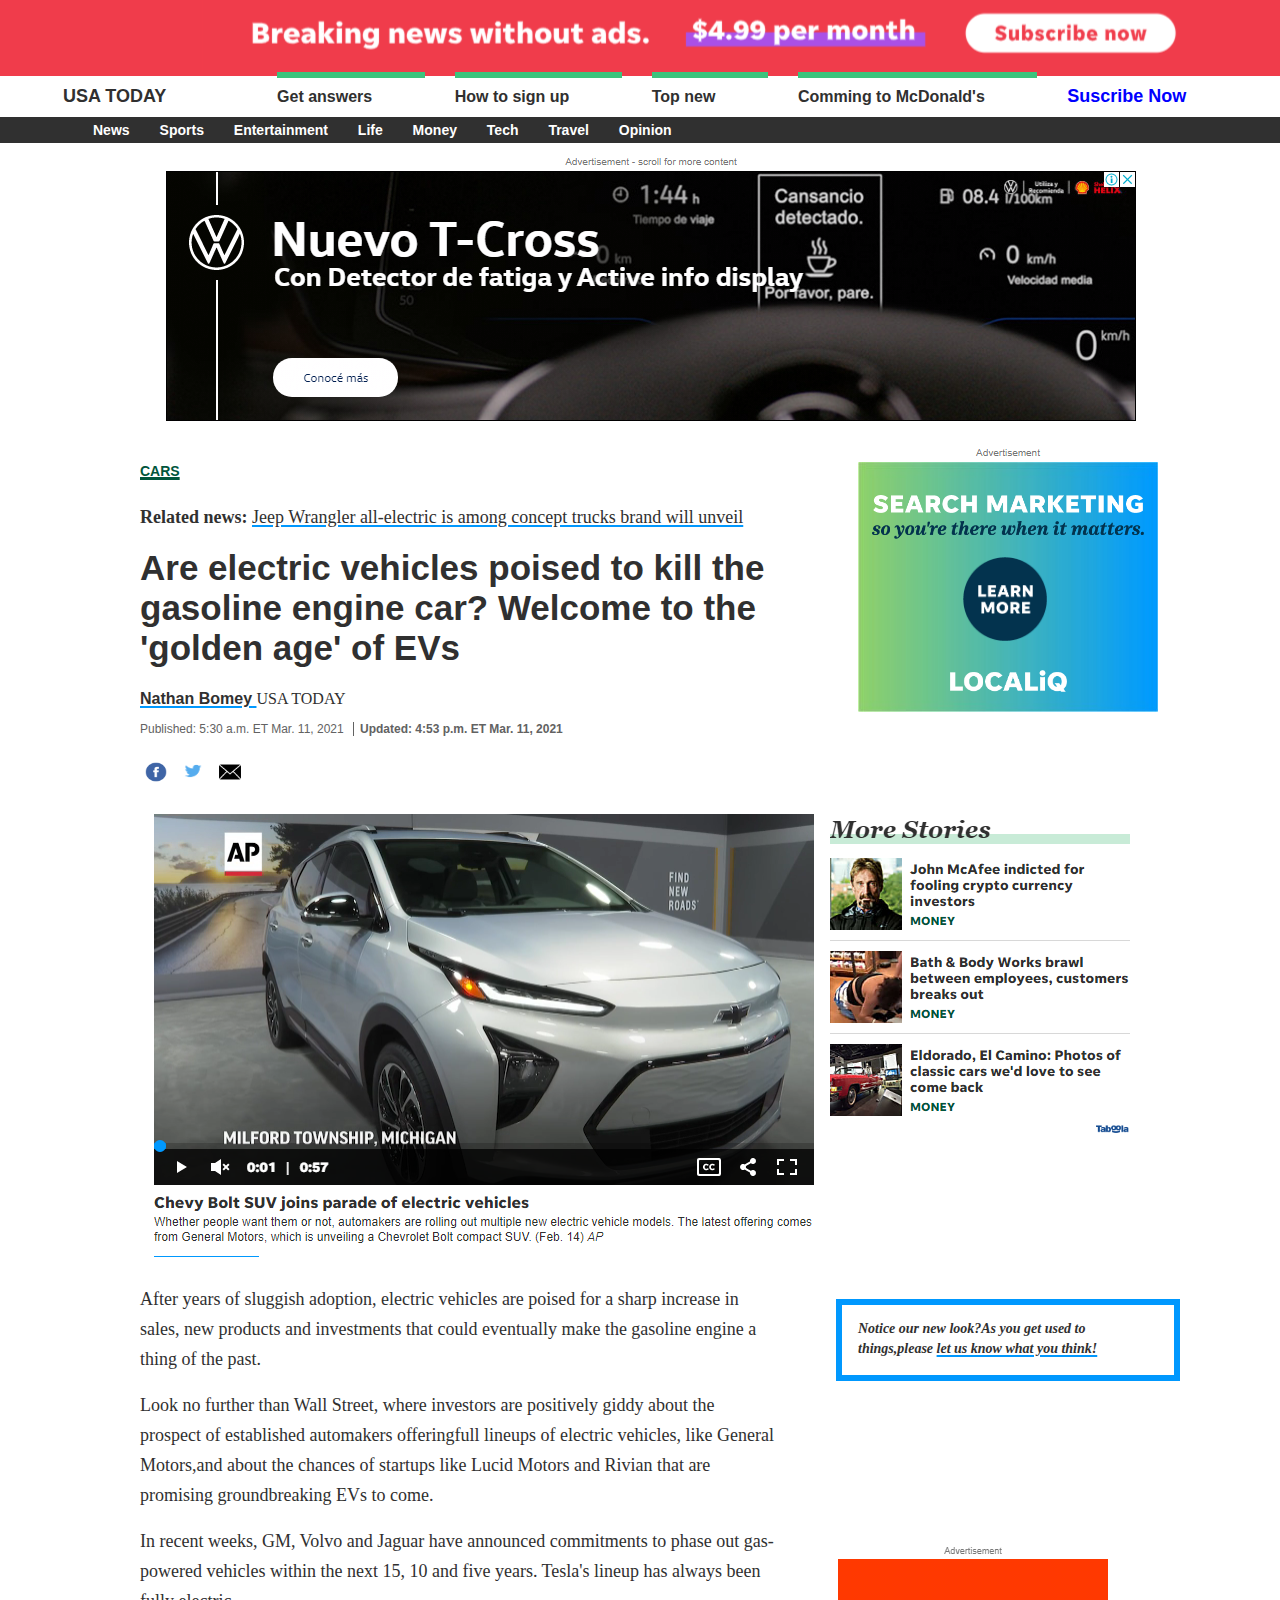
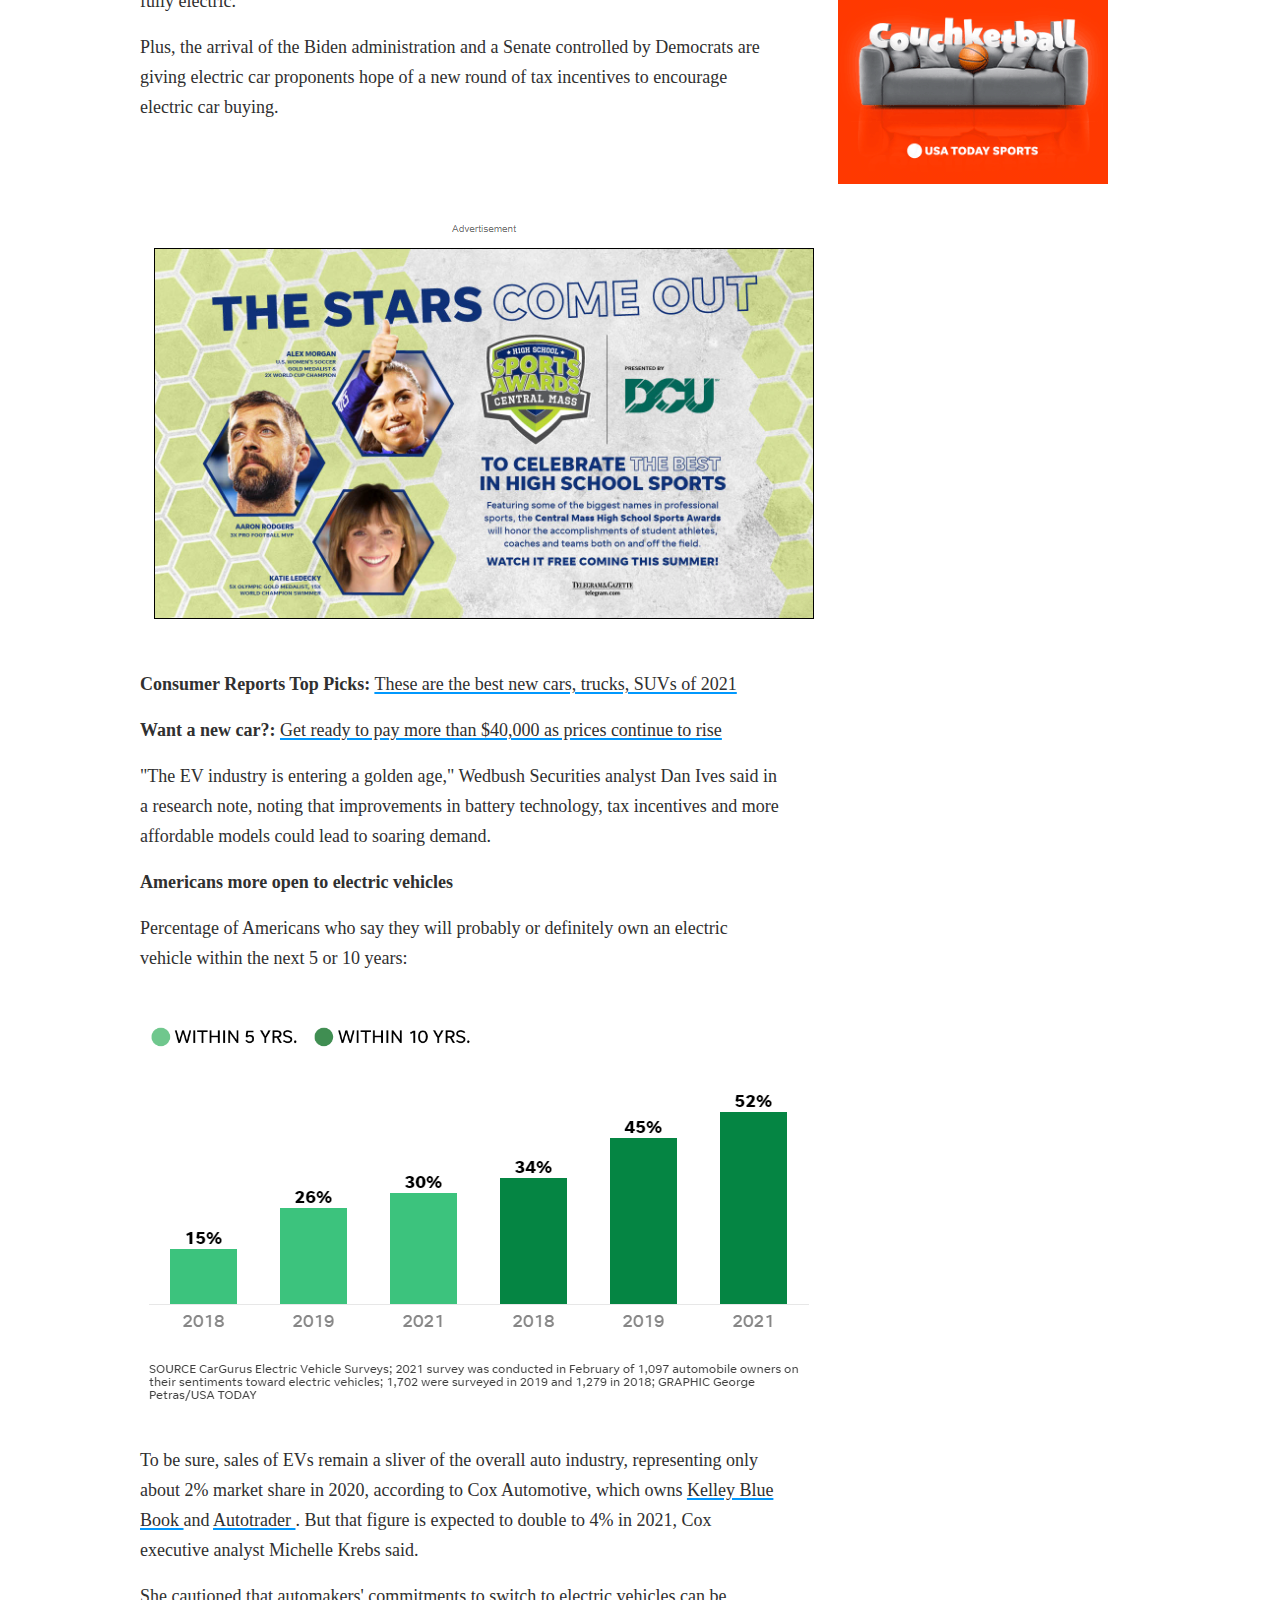
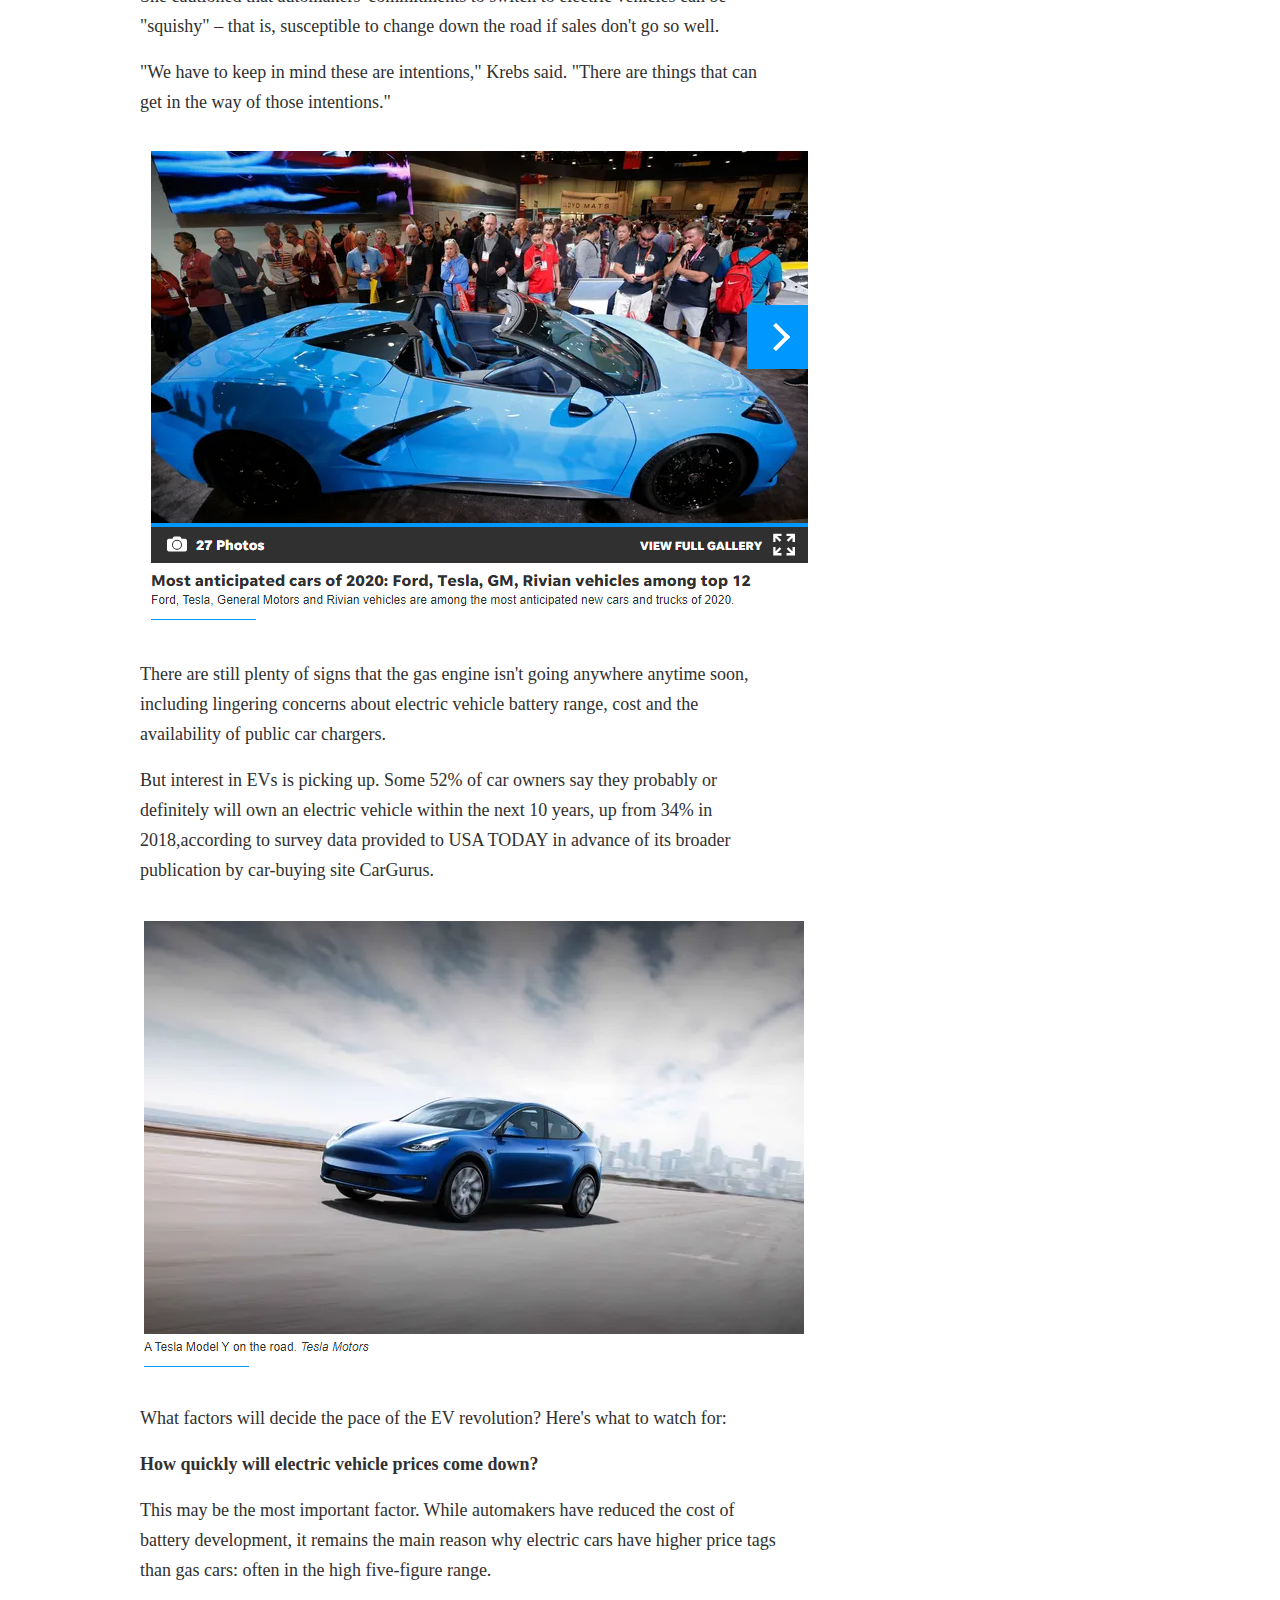
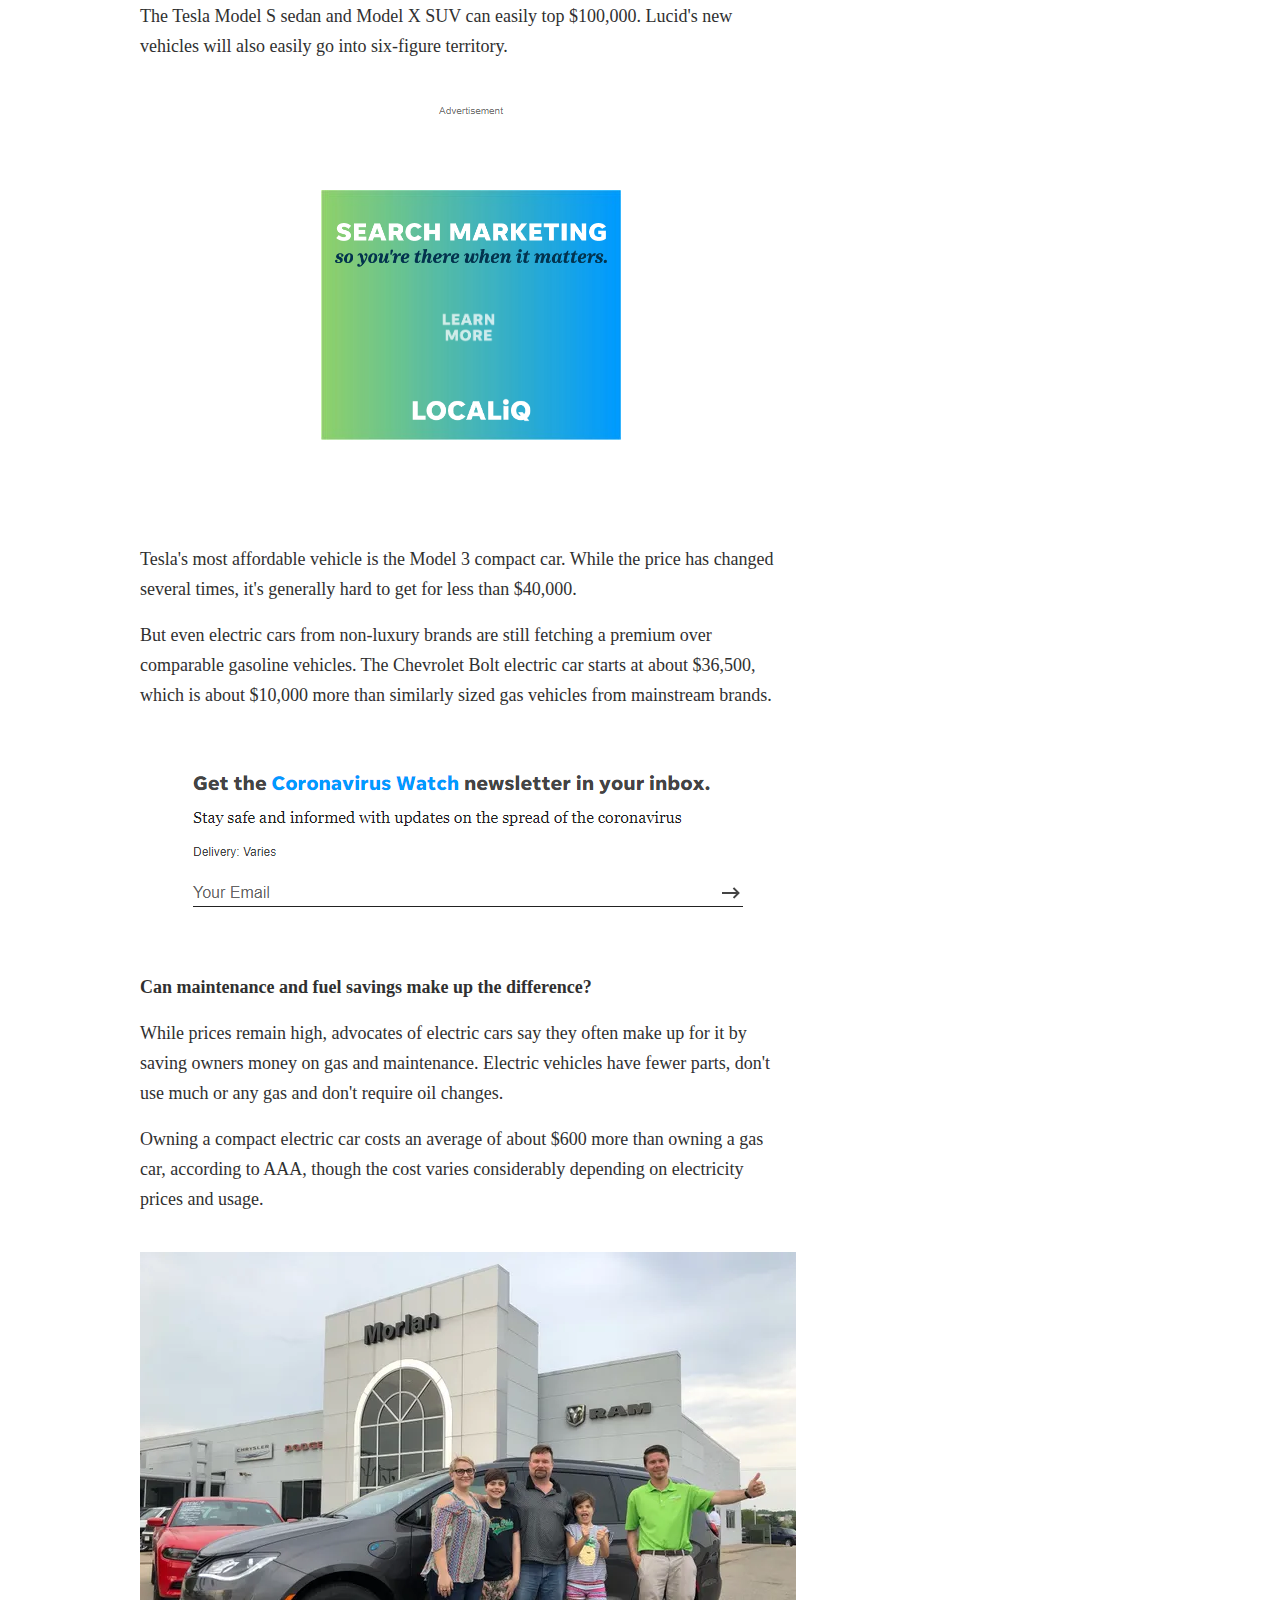
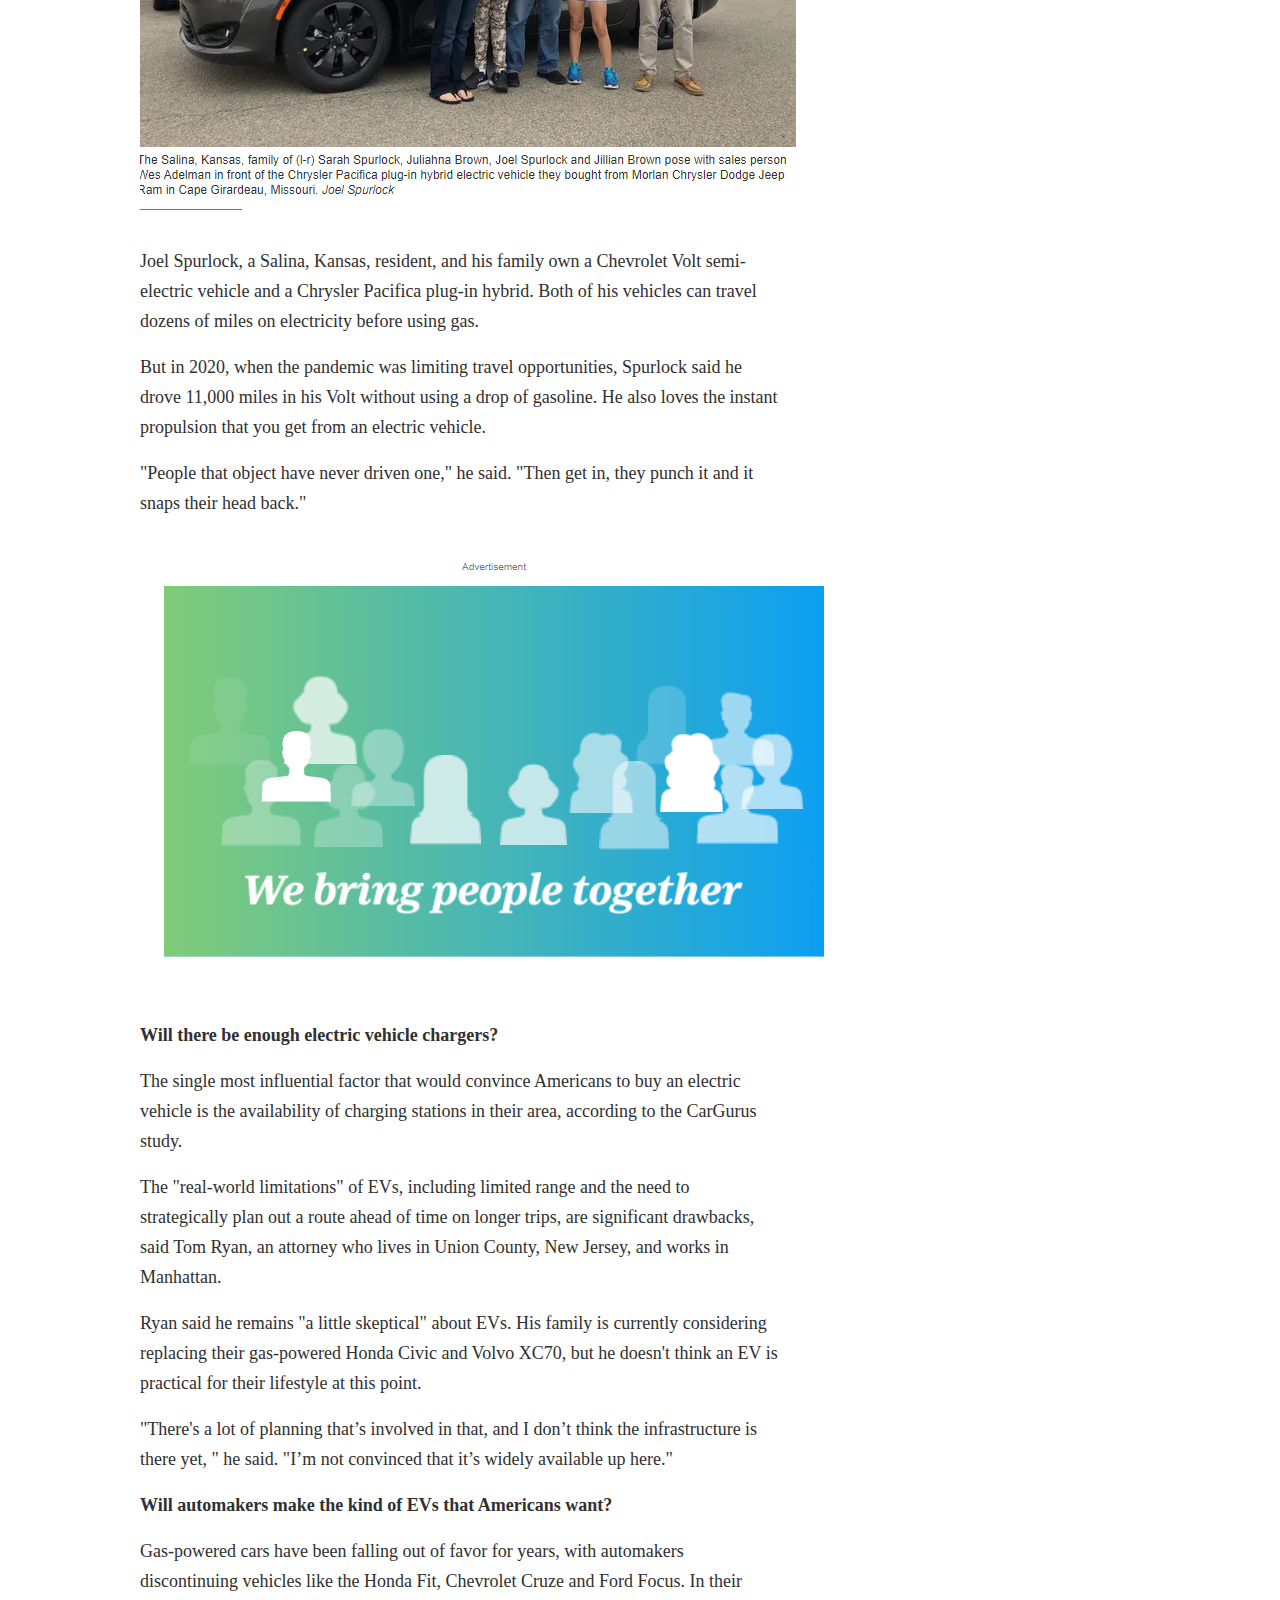
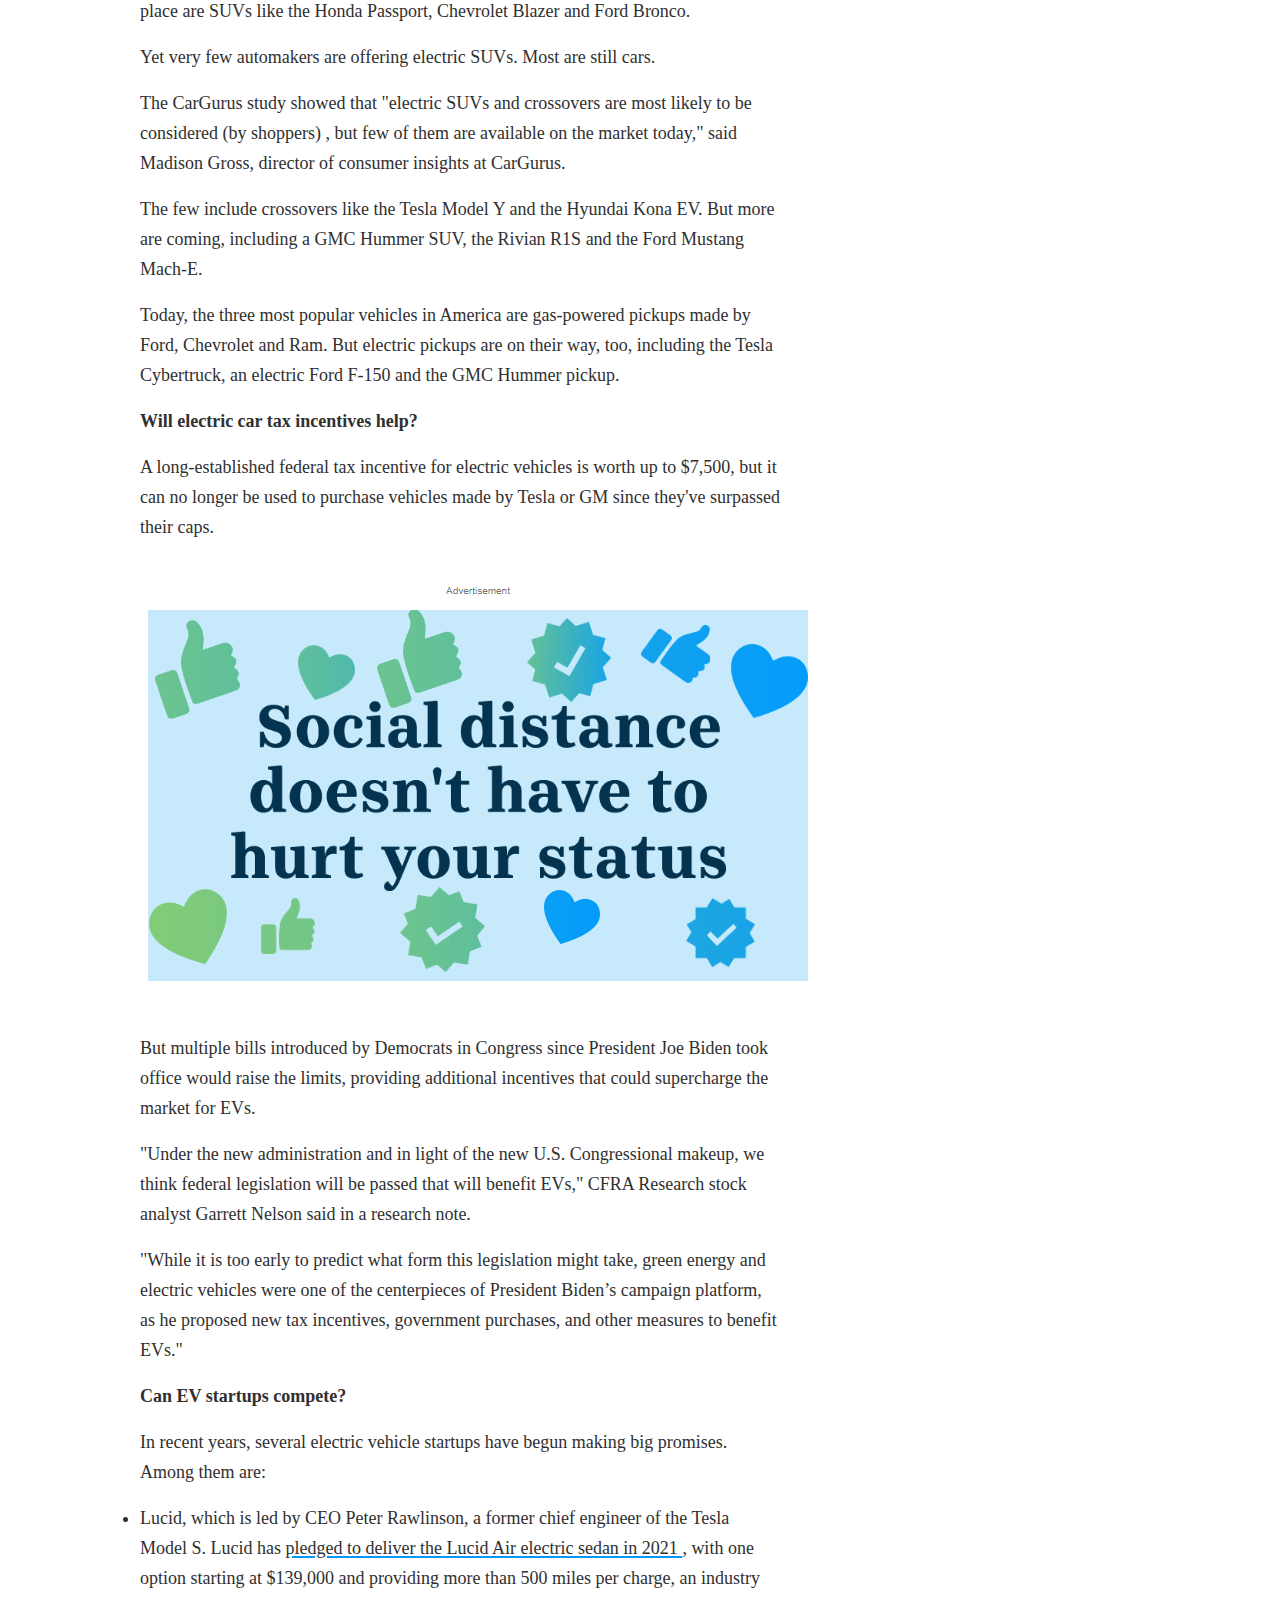
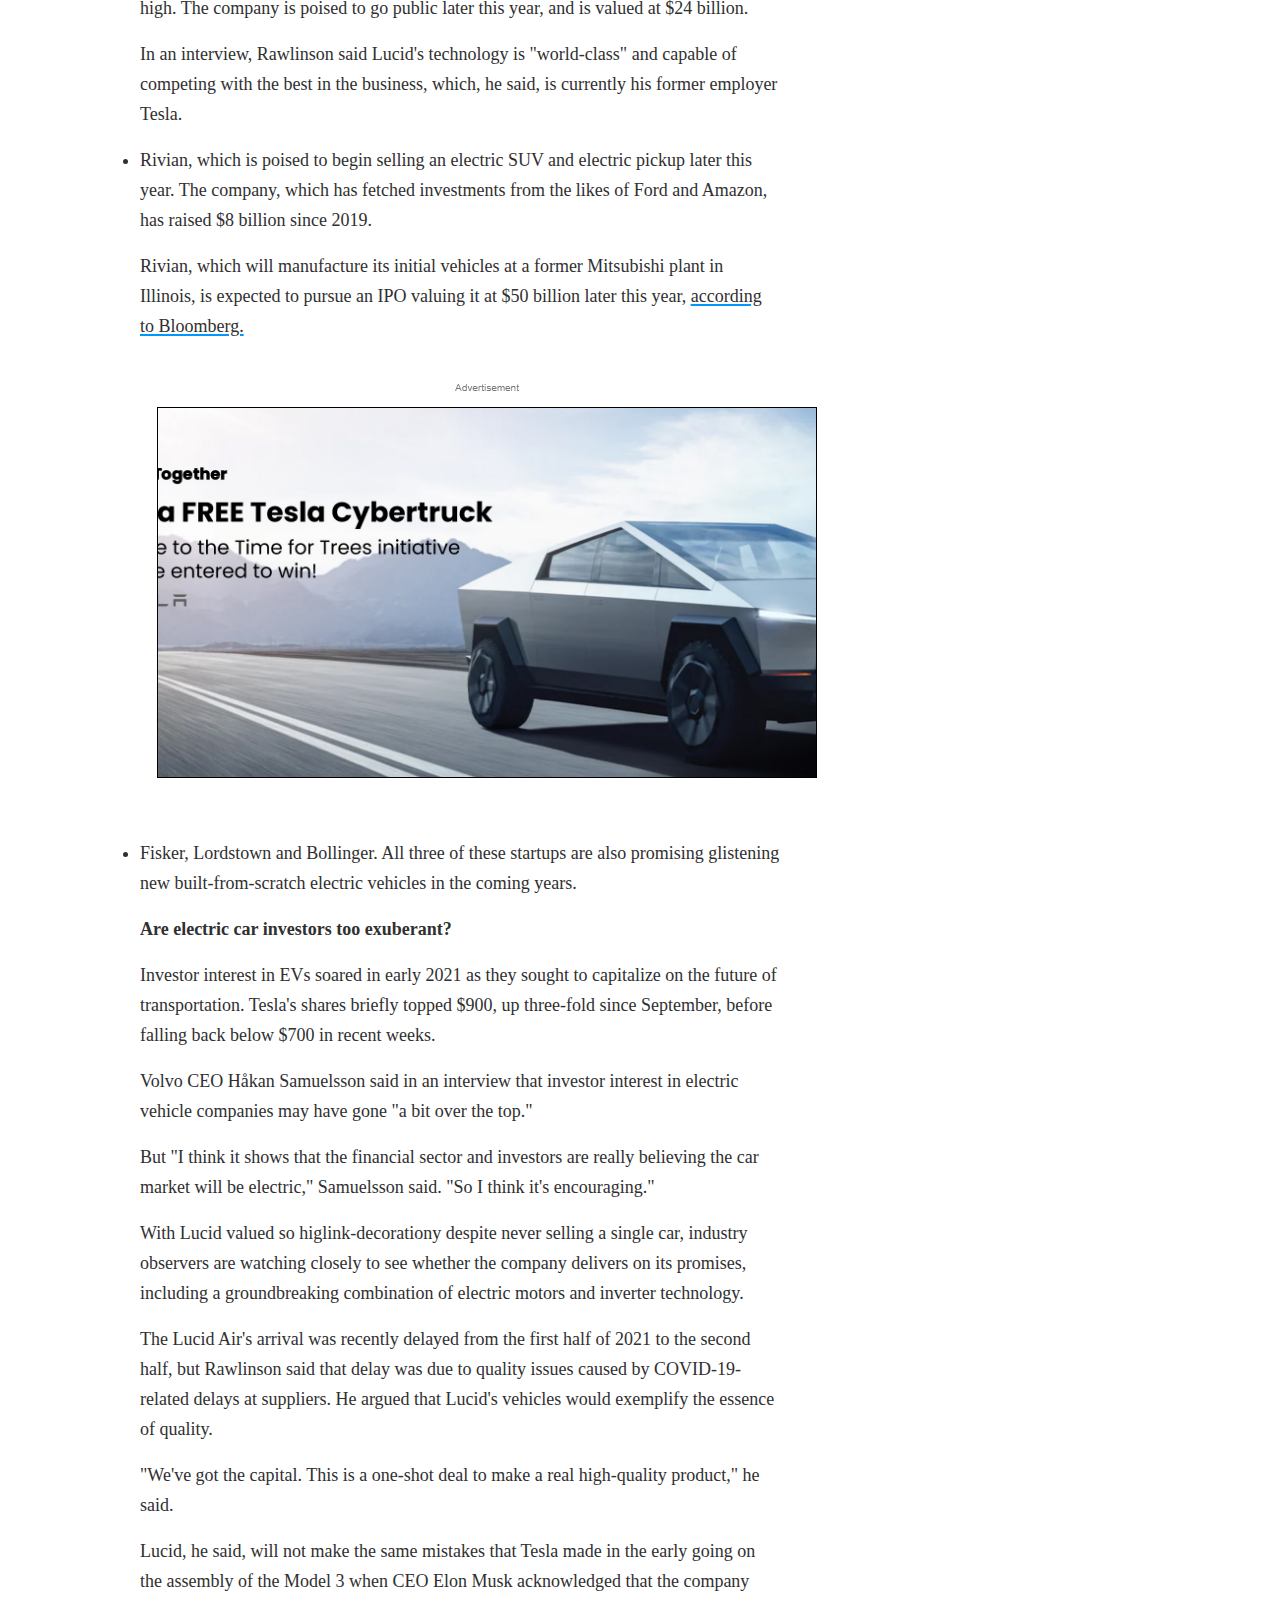
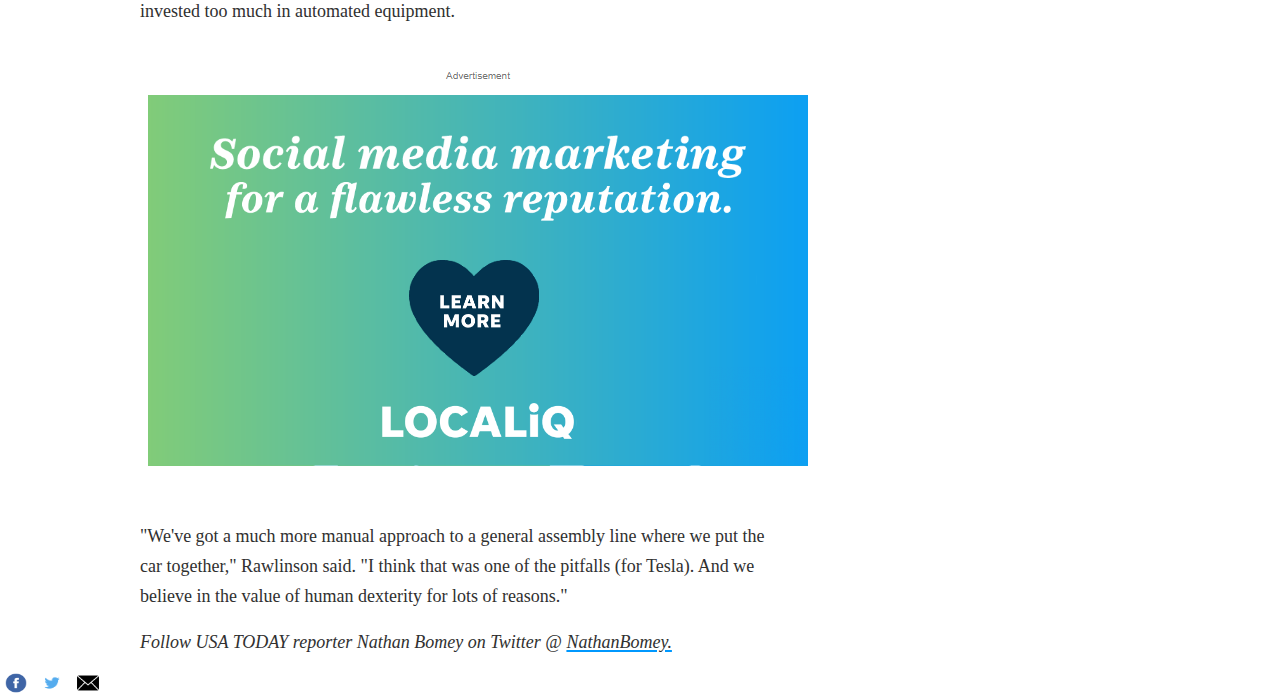
==== commit 1954ad13: "Link between news" ====
--- a/New-1.html
+++ b/New-1.html
@@ -95,7 +95,12 @@
                 cars
             </a>
         </p>
-        
+        <p class="text-font">
+            <span class="font-black"> Related news:</span>
+            <a class="link-decoration" href="New-2.html">
+                Jeep Wrangler all-electric is among concept trucks brand will unveil
+            </a>
+        </p>
         <h1 class="title-font">
             Are electric vehicles poised to kill the gasoline engine car? Welcome to the 'golden age' of EVs
         </h1>
--- a/style.css
+++ b/style.css
@@ -35,6 +35,12 @@
     font-family: Arial,sans-serif;
     color:#303030;
     font-size: 35px;
+    font-weight: 800;
+}
+.h2-font{
+    margin: 16px 500px 16px 140px;
+    font-family: Arial,sans-serif;
+    color:#303030;
     font-weight: 800;
 }
 .font-uppercase {
@@ -204,4 +210,4 @@
 }
 .navbar-li-2-a-font:hover{
     color:#E9E8E8;
-}+}
